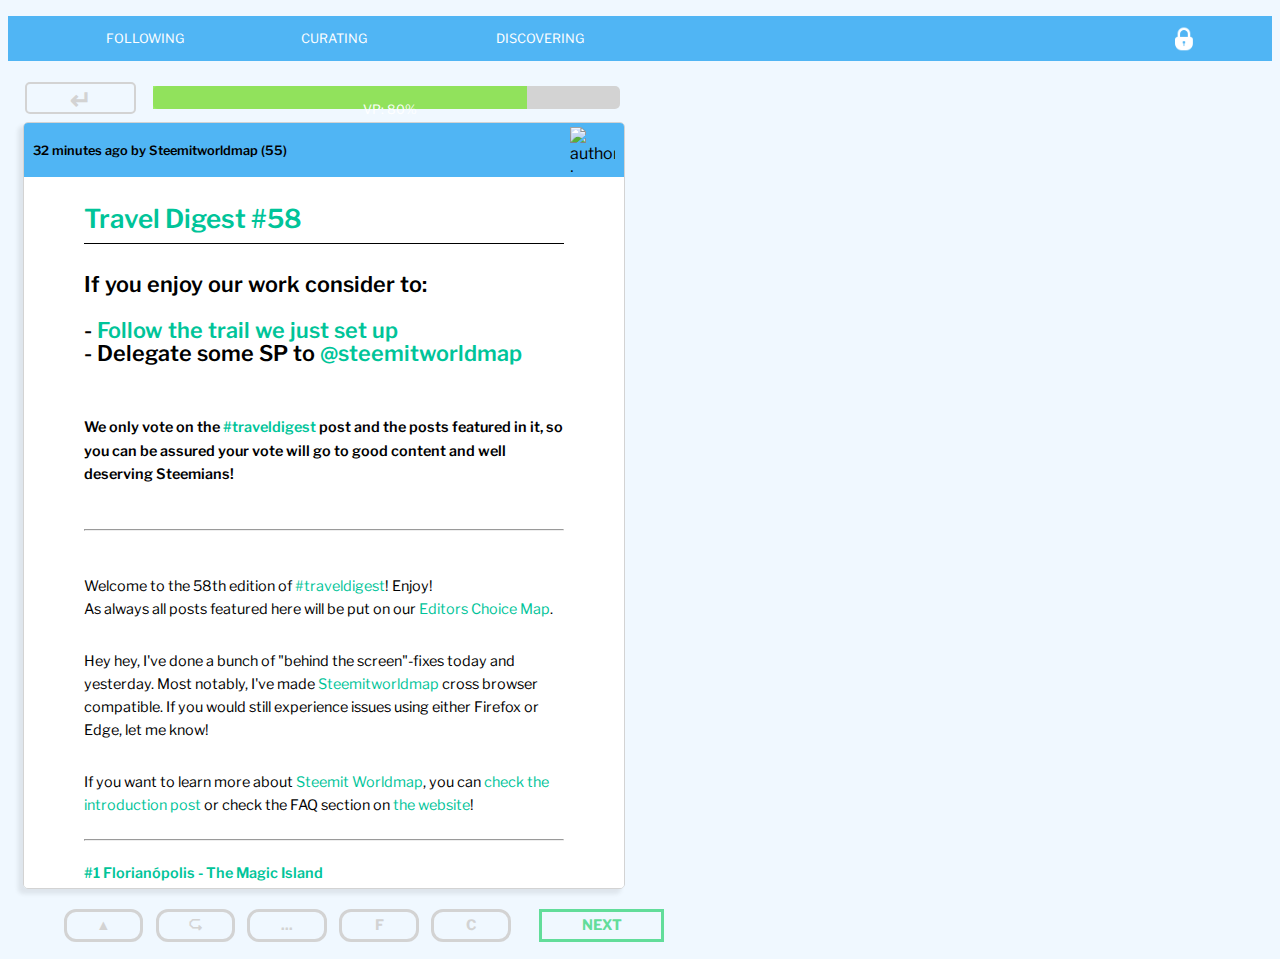
==== index.html @ b11ffc2d "Adding popup div for steemconnect" ====
<!doctype html>

<html>

<head>
    <title>Learn to curie</title>
    <meta charset="UTF-8">
    <meta name="viewport" content="initial-scale=1.0">
    <link rel="stylesheet" type="text/css" href="https://cdnjs.cloudflare.com/ajax/libs/meyer-reset/2.0/reset.css">
    <link rel="stylesheet" type="text/css" href="CSS/index.css">
    <link href="https://fonts.googleapis.com/css?family=Libre+Franklin|Dosis:400,700" rel="stylesheet">
    <script src="https://cdnjs.cloudflare.com/ajax/libs/jquery/3.2.1/jquery.min.js"></script>
    <script src="  https://cdnjs.cloudflare.com/ajax/libs/showdown/1.8.4/showdown.min.js
"></script>
    <script src="JS/index.js"></script>
</head>

<body>
    <ul id="header" class="noselect">
        <ul>
            <li id="steemconnect"><img src="IMG/314485-64.png" alt="login"></li>
            <li id="following" class="textHeader">Following</li>
            <li id="curating" class="textHeader">Curating</li>
            <li id="discovering" class="textHeader">Discovering</li>
            <li id="filtermenu"><img src="IMG/2265317-64.png" alt="filter"></li>
        </ul>
    </ul>

    <div id="steemConnectDiv">
        <!-- Open steemconnect login in here-->
    </div>
    <div id="backgroundOverlay"> </div>
    <div id="postRelated">
        <!--set vpPercentage with jquery-->
        <div id="progressbarOuter" class="noselect">
            <p id="vpText">VP: <span id="vpPercentage">80</span>%</p>
            <div id="progressbarInner"></div>
        </div>
        <p class="noselect" id="lastPost">&#8629;</p>
        <div id="postText">
            <div id="postInfo">
                <div id="authorImageDiv"><img id="authorImage" src="https://steemitimages.com/u/steemitworldmap/avatar" alt="author image" /></div>

                <div id="postInfoTableDiv">
                    <p id="infoP"><span id="howOld">32 minutes ago</span> by <span id="authorName">Steemitworldmap</span> (<span id="authorRep">55</span>)</p>
                    <p id="infoP2"><span id="postSbd">$125.52</span>&nbsp;&nbsp;&nbsp;&nbsp;&nbsp;&nbsp;<span id="postUpvotes">▲1569</span>&nbsp;&nbsp;&nbsp;&nbsp;&nbsp;&nbsp;<span id="postResteems">↪122</span>&nbsp;&nbsp;&nbsp;&nbsp;&nbsp;&nbsp;<span id="postComments">&#x1f4ac;156</span></p>
                    <!--<table id="postInfoTable">
                <tr>
                    <th id="authorTh">Author</th>
                    <th id="timeTh">time</th>
                    <th>sbd</th>
                    <th>upvotes</th>
                    <th>comments</th>
                </tr>
                <tr>
                    <td id="authorTh">Steemitworldmap</td>
                    <td id="timeTh">3D:14h:21m</td>
                    <td>$1.54</td>
                    <td>156</td>
                    <td>110</td>
                </tr>
            
            </table>-->
                </div>
            </div>
            <!--testing post under here-->
            <div id="postBody">
                <div>
                    <!--href should be link to steemit?-->
                    <h1 id="postTitle"><a href="https://steemit.com/traveldigest/@steemitworldmap/travel-digest-58" target="_blank">Travel Digest #58</a></h1>
                    <h2>If you enjoy our work consider to:<br><br>- <a href="https://streemian.com/profile/curationtrail/trailing/939" rel="noopener">Follow the trail we just set up</a><br>- Delegate some SP to <a href="/@steemitworldmap">@steemitworldmap</a></h2><br> <strong>We only vote on the <a href="/trending/traveldigest"> #traveldigest</a> post and the posts featured in it, so you can be assured your vote will go to good content and well deserving Steemians!</strong><br>
                    <p></p>
                    <hr>
                    <p><br>Welcome to the 58th edition of <a href="/trending/traveldigest"> #traveldigest</a>! Enjoy!<br> As always all posts featured here will be put on our <a href="http://www.steemitworldmap.com?editorsChoice" rel="noopener">Editors Choice Map</a>.</p>
                    <p>Hey hey, I've done a bunch of "behind the screen"-fixes today and yesterday. Most notably, I've made <a href="http://www.steemitworldmap.com" rel="noopener">Steemitworldmap</a> cross browser compatible. If you would still experience issues using either Firefox or Edge, let me know!</p>
                    <p>If you want to learn more about <a href="http://www.steemitworldmap.com" rel="noopener">Steemit Worldmap</a>, you can <a href="https://steemit.com/travel/@steemitworldmap/steemit-worldmap">check the introduction post</a> or check the FAQ section on <a href="http://www.steemitworldmap.com" rel="noopener">the website</a>!</p>
                    <hr>
                    <p><strong><a href="https://steemit.com/photography/@philippbuxbaum/florianopolis-the-magic-island">#1 Florianópolis - The Magic Island</a></strong></p>
                    <p>@philippbuxbaum takes us to the island of Florianópolis in Brazil. We get an extended tour through what indeed seems to be a magic island! From the city onto a little fisher village with one stunning beach after the other thrown in between. This post is seriously amazing, with good information and incredible imagery!</p>
                    <p><sub>Steemit Worldmap Links:<br> <a href="http://steemitworldmap.com?author=philippbuxbaum" rel="noopener">Author Map</a>, <a href="http://steemitworldmap.com?post=florianopolis-the-magic-island" rel="noopener">Post Map</a></sub><br> </p>
                    <center><a href="https://steemit.com/photography/@philippbuxbaum/florianopolis-the-magic-island"><img src="https://steemitimages.com/DQmUhJWVN8sxRoonLLcZ1WUJvcxzACsUeMP7xnHmoEFrZg5/Floripa-1.jpg" alt="#1 Florianópolis - The Magic Island"></a></center>
                    <p></p>
                    <hr>
                    <p><strong><a href="https://steemit.com/travel/@ladybug146/canadian-rockies-the-detour-via-jasper-day-3">#2 Canadian Rockies: The detour via Jasper</a></strong></p>
                    <p>@ladybug146 takes us to Jasper National Park in Canada. We get a very personal blog here and really get to have the entire experience the way @ladybug146 had it. From icy mountain roads, to snow covered fields and herds of elk. This post has it all packaged up nicely. It's well written, personal and holds incredible images of the area.</p>
                    <p><sub>Steemit Worldmap Links:<br> <a href="http://steemitworldmap.com?author=ladybug146" rel="noopener">Author Map</a>, <a href="http://steemitworldmap.com?post=canadian-rockies-the-detour-via-jasper-day-3" rel="noopener">Post Map</a></sub><br> </p>
                    <center><a href="https://steemit.com/travel/@ladybug146/canadian-rockies-the-detour-via-jasper-day-3"><img src="https://steemitimages.com/DQmRPV32EJc1vuGq2vcXDMz3Xa7kPeNi5WLBATyFwF5Nzoe/canmore.jpg" alt="#2 Canadian Rockies: The detour via Jasper"></a></center>
                    <p></p>
                    <hr>
                    <p><strong><a href="https://steemit.com/travel/@sniffbiff/4k-drone-footage-of-awesome-waterfall-in-switzerland-and-how-to-find-it-guide-my-no-1-highlight-in-canton-tessin">#3 Waterfall in Switzerland and How to Find It</a></strong></p>
                    <p>@sniffbiff takes us to a waterfall in the Canton Tessin, Switzerland. I think travel-wise the 4k videos from @sniffbiff are some of the best I've seen, and in this post it's no different. It immediately drags you into the place and makes you want to go there yourself. Now, seeing as the waterfall requires a bit of a hike to get to, @sniffbiff explains us the route and adds some beautiful pictures from during the hike as well!</p>
                    <p><sub>Steemit Worldmap Links:<br> <a href="http://steemitworldmap.com?author=sniffbiff" rel="noopener">Author Map</a>, <a href="http://steemitworldmap.com?post=4k-drone-footage-of-awesome-waterfall-in-switzerland-and-how-to-find-it-guide-my-no-1-highlight-in-canton-tessin" rel="noopener">Post Map</a></sub><br> </p>
                    <center><a href="https://steemit.com/travel/@sniffbiff/4k-drone-footage-of-awesome-waterfall-in-switzerland-and-how-to-find-it-guide-my-no-1-highlight-in-canton-tessin"><img src="https://steemitimages.com/DQmcjbdP7ktB6D9R8sS9Fd16kWt1G55SYtQDZsuX9sJvkn4/2017-11-28_20h12_24.jpg" alt="#3 Waterfall in Switzerland and How to Find It"></a></center>
                    <p></p>
                    <hr>
                    <p><strong>Honorable mentions</strong></p>
                    <ul>
                        <li><a href="https://steemit.com/vehiclephotography/@dejan.vuckovic/than-you-bicycle-riding-forbidden-trail-of-gosauseen-in-austria">Trail of Gosauseen, Austria</a> with <a href="/@dejan.vuckovic">@dejan.vuckovic</a></li>
                        <li><a href="https://steemit.com/travel/@hanen/travel-and-leisure-2-my-trip-to-heybeliada-island">Heybeliada Island, Istanbul, Turkey</a> with <a href="/@hanen">@hanen</a></li>
                        <li><a href="https://steemit.com/photography/@bella-volen-art/south-korea-imressions-3-the-city-of-suwon-and-palace-photography">Suwon, South Korea</a> with <a href="/@bella-volen-art">@bella-volen-art</a></li>
                        <li><a href="https://steemit.com/travel/@amikphoto/nafplion-not-napoleon">Nafplion, Greece</a> with <a href="/@amikphoto">@amikphoto</a></li>
                        <li><a href="https://steemit.com/nature/@minismallholding/the-waterfall-gully-to-mount-lofty-summit-hike">Adelaide, Australia</a> with <a href="/@minismallholding">@minismallholding</a></li>
                        <li><a href="https://steemit.com/travel/@foilix/an-autumn-day-in-the-heart-of-bavaria">Bavaria, Germany</a> with <a href="/@foilix">@foilix</a></li>
                        <li><a href="https://steemit.com/travel/@lostinhappiness/lost-in-happiness-best-spots-in-puglia-italy-video">Puglia, Italy</a> with <a href="/@lostinhappiness">@lostinhappiness</a></li>
                        <li><a href="https://steemit.com/food/@positivesteem/of-peking-duck-and-duck-burger-the-traditional-and-the-contemporary">Restaurant, Bejing China</a> with <a href="/@positivesteem">@positivesteem</a></li>
                        <li><a href="https://steemit.com/architecturalphotography/@pipurilla/notre-dame-des-sablons-church-aigues-mortes-gard-france-1-entry-to-architecturalphotography-by-juliank-notre-dame-des-sablons">Church, Aigues Mortes, France</a> with <a href="/@pipurilla">@pipurilla</a></li>
                        <li><a href="https://steemit.com/mountains/@dacinka/a-walk-in-bulgaria-8-look-to-9-mountains">Siristynska Rudina, Bulgaria</a> with <a href="/@dacinka">@dacinka</a></li>
                        <li><a href="https://steemit.com/travel/@inseasia/hanoi-attractions-15-ho-chi-minh-museum">Museum, Hanoi, Vietnam</a> with <a href="/@inseasia">@inseasia</a></li>
                        <li><a href="https://steemit.com/food/@inseasia/today-s-lunch-a-set-lunch-at-al-fresco-s-in-district-2">Restaurant, Ho Chi Minh City, Vietnam</a> with <a href="/@inseasia">@inseasia</a></li>
                        <li><a href="https://steemit.com/travel/@amikphoto/2000-year-long-construction-the-corinthian-canal">Corinthian Canal, Greece</a> with <a href="/@amikphoto">@amikphoto</a></li>
                        <li><a href="https://steemit.com/travel/@extremejogging/travel-germany-konstanz">Konstanz, Germany</a> with <a href="/@extremejogging">@extremejogging</a></li>
                        <li><a href="https://steemit.com/travel/@ablckbrd/photo-album-vol-viii-atimonan-zigzag-park-route-to-gumaca-quezon-2015">Quezon National Forest, Philippines</a> with <a href="/@ablckbrd">@ablckbrd</a></li>
                        <li><a href="https://steemit.com/travel/@ladysnowhite/sremski-karlovci-a-fantastic-rustic-town-between-the-danube-river-and-the-mountain-of-fruska-gora">Sremski Karlovci, Serbia</a> with <a href="/@ladysnowhite">@ladysnowhite</a></li>
                        <li><a href="https://steemit.com/travel/@coldsteem/church-of-saint-anne-jerusalem-israel">Church, Jerusalem, Israel</a> with <a href="/@coldsteem">@coldsteem</a></li>
                        <li><a href="https://steemit.com/photography/@joythewanderer/brussels-winter-wonderland">Brussel, Belgium</a> with <a href="/@joythewanderer">@joythewanderer</a></li>
                    </ul>
                    <hr>
                    <p><a href="http://www.steemitworldmap.com" rel="noopener"><img src="https://steemitimages.com/0x0/http://oi67.tinypic.com/httfrk.jpg" alt="Steemit worldmap"></a></p>
                    <p></p>
                    <p></p>
                    <p></p>
                    <p></p>
                    <p></p>
                </div>
            </div>
        </div>

        <ul id="curationTools" class="noselect">
            <!--<li id="goPrev" class="arrow"><img src="IMG/arrowleft.png" alt="arrow"></li>-->
            <li id="upvote" class="postAction">▲</li>
            <li id="resteem" class="postAction">⮎</li>
            <li id="comment" class="postAction">...</li>
            <!--Update with + if not following, - if already following-->
            <li id="follow" class="postAction">F<span id="followSpan"></span></li>
            <!--Update with + if not curating, - if already curating-->
            <li id="curate" class="postAction">C<span id="curateSpan"></span></li>
            <li id="goNext" class="arrow">NEXT
                <!--<img src="IMG/arrowright.png" alt="arrow">--></li>
        </ul>

        <!--Starting value needs to be set in filters too if not set 100-->
        <div id="upvoteSliderDiv" class="noselect">
            <p id="voteNow">▲</p><input id="upvoteSlider" type="range" min="1" max="100" step="1" value="100">
            <p id="slidervalue">100%</p>
        </div>
        <div id="commentBox"></div>
    </div>
</body>

</html>
---- CSS/index.css ----
body {
    background-color: aliceblue;
    overflow: hidden;
}

.noselect {
    -webkit-touch-callout: none;
    /* iOS Safari */
    -webkit-user-select: none;
    /* Safari */
    -khtml-user-select: none;
    /* Konqueror HTML */
    -moz-user-select: none;
    /* Firefox */
    -ms-user-select: none;
    /* Internet Explorer/Edge */
    user-select: none;
    /* Non-prefixed version, currently
                                  supported by Chrome and Opera */
}

::-webkit-scrollbar-button {
    display: none;
    height: 13px;
    border-radius: 0px;
    background-color: #AAA;
    z-index: 10;
}

::-webkit-scrollbar-button:hover {
    background-color: #AAA;
}

::-webkit-scrollbar-thumb {
    background-color: #646464;
    border-radius: 100px;
    z-index: 10;
}

::-webkit-scrollbar-thumb:hover {
    background-color: #646464;
}

::-webkit-scrollbar-track {
    background-color: #efefef;
    z-index: 10;
}

::-webkit-scrollbar-track:hover {
    background-color: #CCC;
}

::-webkit-scrollbar {
    width: 0.4em;
    z-index: 10;
}

#header {
    background-color: #50b5f4;
    overflow: auto;
    overflow-y: hidden;
}

#header li {
    text-transform: uppercase;
    display: inline-block;
    text-align: center;
    float: left;
    font-size: 0.7em;
    line-height: 7vh;
    height: 7vh;
}

#filtermenu {
    width: 15%;
    /*width: 12.5%;
    color: white;
    color: white;
    font-family: 'Libre Franklin', sans-serif;
    font-weight: 600;
    font-size: 0.65em;
    padding-top: 1em;
    padding-bottom: 1em;
    line-height: 1.5em;*/
}

#filtermenu img {
    width: 50%;
    object-fit: scale-down;
    max-height: 5vh;
    padding-top: 1vh;
    padding-bottom: 1vh;
}

#steemconnect {
    width: 10%;
}

#steemconnect img {
    width: 60%;
    max-height: 5vh;
    padding-top: 1vh;
    padding-bottom: 1vh;
    object-fit: scale-down;
}

.textHeader {
    width: 25%;
    color: white;
    font-family: 'Libre Franklin', sans-serif;
}

#header li:hover {
    cursor: pointer;
    background-color: #3b98d6;
}

#steemConnectDiv{
    z-index: 12;
    background-color: white;
    border: 1px solid lightgray;
    position: fixed;
    top: 17.5vh;
    width: 97.5%;
    height: 65vh;
    left: 0;
    right: 0;
    margin-left: auto;
    margin-right: auto;
    overflow: auto;
    display: none;
}

#backgroundOverlay{
    position: fixed;
    width: 100%;
    height: 100%;
    z-index: 11;
    background-color: black;
    opacity: 0.7;
    display: none;
    
}

#lastPost {
    display: inline-block;
    margin-top: 1.5vh;
    margin-bottom: 1.5vh;
    margin-left: calc(3% - 2px);
    margin-right: calc(3% - 2px);
    width: 15%;
    height: calc(3.5vh - 4px);
    line-height: 3.5vh;
    text-align: center;
    text-align: center;
    font-family: 'Libre Franklin', sans-serif;
    font-size: 1.6em;
    font-weight: bold;
    padding-bottom: 0.5vh;
    padding-top: 0.5vh;
    padding-left: 1%;
    padding-right: 1%;
    border: 2px solid lightgray;
    color: lightgray;
    border-radius: 5px;
    float: right;
}

#lastPost:hover {
    cursor: pointer;
    color: #50b5f4;
    border: 2px solid #50b5f4;
}

#progressbarOuter {
    display: inline-block;
    margin-top: 2vh;
    margin-bottom: 2vh;
    height: 3.5vh;
    width: calc(74.5% - 4px);
    margin-left: 2.5%;
    background-color: lightgray;
    border-radius: 5px;
}

#vpText {
    width: calc(74.5% - 4px);
    position: absolute;
    text-align: center;
    color: white;
    font-family: 'Libre Franklin', sans-serif;
    font-size: 0.65em;
    line-height: 3.5vh;
}


/*Set width of this with js*/

#progressbarInner {
    height: 3.5vh;
    max-width: 100%;
    background-color: rgba(117, 232, 41, 0.7);
    width: 80%;
}

#postText {
    border: 1px solid #D3D3D3;
    font-family: 'Libre Franklin', sans-serif;
    line-height: 1.5em;
    overflow-y: hidden;
    width: 95%;
    margin-left: auto;
    margin-right: auto;
    height: 77vh;
    border-radius: 5px;
    -webkit-box-shadow: -0.5vh 0.5vh 0.5vh rgba(0, 0, 0, 0.08);
}

#postTitle {
    border-bottom: 1px solid black;
    font-size: 1.8em !important;
}

#postInfo {
    line-height: 3.5vh;
    padding: 1vh;
    background-color: #50b5f4;
    color: black;
    height: 7vh;
    width: auto;
}

#authorImageDiv {
    width: 7vh;
    height: 7vh;
    overflow: auto;
    display: inline-block;
    float: right;
    padding-right: 2vh;
}

#authorImage {
    display: block;
    max-width: 100%;
    max-height: 100%;
    object-fit: cover;
    cursor: pointer;
}

#postInfoTableDiv {
    padding-left: 1.5vh;
    float: left;
    max-height: 100%;
    max-width: calc(100% - 11vh);
    overflow: hidden;
}

#infoP {
    font-size: 0.7em;
    font-weight: 600;
}

#infoP2 {
    font-size: 0.7em;
}

/*
#postInfoTable{
    width: 100%;
    max-height: 100%;

}

#postInfoTable tr, td, th{
    height: 0.7em;
    text-align: center;
    line-height: 3.5vh;
}

#authorTh{
   
}

#timeTh{
}
*/

#postInfo li {
    display: inline-block;
    font-size: 0.7em;
    line-height: 5vh;
}


#postBody {
    background-color: white;
    height: calc(70vh - 2px);
    overflow-y: scroll;
    padding-left: 1.5vh;
    padding-right: 2vh;
    font-size: 0.8em;
    line-height: 1.5em;
    display: block;
    width: auto;
    overflow-x: hidden;
    word-wrap: break-word;
}

#postBody * {
    max-width: 100%;
}


#postBody h1,
h2,
h3,
h4,
h5,
h6 {
    font-weight: 600;
    padding-top: 0.5em;
    padding-bottom: 0.5em;
}

#postBody h1 {
    font-size: 1.3em;
}

#postBody p {
    padding-top: 0.5em;
    padding-bottom: 0.5em;
}



#postBody strong,
b {
    font-weight: 600;
}

#postBody em,
i {
    font-style: italic;
}

#postBody a {
    color: #00c499;
    text-decoration: none;
}

#postBody a:hover {
    color: #00D5A9;
}

#postBody ul {
    margin-left: 20px;
    list-style-position: outside;
    list-style-type: disc;
    padding-top: 0.5em;
    padding-bottom: 0.5em;
}

#curationTools {
    width: 97%;
    margin-left: 1.5%;
    margin-right: 1.5%;
    /*margin-top: 1vh;*/
    height: calc(8.5vh - 2px);
    overflow: hidden;
    /*background-color: #efefef;*/
}

#curationTools li {
    display: inline-block;
    margin-left: 1%;
    margin-right: 1%;
    text-align: center;
    font-family: 'Libre Franklin', sans-serif;
    font-size: 0.9em;
    font-weight: bold;
    margin-top: 1vh;
    margin-bottom: 1vh;
}

#curationTools li:hover {
    cursor: pointer;
}

#curationTools li img {
    width: 100%;
}

.arrow {
    width: calc(20.5% - 6px);
    text-align: center;
    border: 3px solid #62DD9A;
    color: #62DD9A;
    float: right;
    height: 5vh;
    line-height: 5vh;
}

.arrow:hover {
    color: #51f79c;
    border: 3px solid #51f79c;
}

.postAction {
    width: calc(13% - 6px);
    border-radius: 12px;
    border: 3px solid lightgray;
    color: lightgray;
    float: left;
    height: 5vh;
    line-height: 5vh;
}

.postAction:hover {
    border: 3px solid #50b5f4;
    color: #50b5f4;
}

#upvoteSliderDiv {
    position: fixed;
    width: calc(95% - 0.4em);
    left: 2.5%;
    right: 2.5%;
    bottom: calc(8.5vh - 2px);
    padding-top: 0.5vh;
    padding-bottom: 0.5vh;
    background-color: #50b5f4;
    text-align: center;
    height: 5vh;
    border-top-left-radius: 5px;
    border-top-right-radius: 5px;
    display: none;
}

#upvoteSlider {
    margin-left: 3%;
    width: 60%;
    float: left;
    -webkit-appearance: none;
    -moz-appearance: none;
    height: 1.5vh;
    background-color: #62DD9A;
    margin-top: 1.75vh;
    outline: none;
    margin-right: 2%;
}

#upvoteSlider::-webkit-slider-thumb {
    -webkit-appearance: none !important;
    background-color: #E9E9E9;
    border: 1px solid #CECECE;
    height: 3vh;
    width: 3vh;
    border-radius: 100px;
}

#upvoteSlider::-webkit-slider-thumb:hover {
    cursor: pointer;
}

#slidervalue {
    padding-left: 3%;
    padding-right: 1.5%;
    float: left;
    line-height: 5vh;
    font-size: 0.8em;
    color: white;
    font-family: 'Libre Franklin', sans-serif;
}

#voteNow {
    margin-left: 2%;
    width: 10%;
    float: left;
    margin-top: 0.75vh;
    margin-bottom: 0.75vh;
    line-height: 3.5vh;
    font-size: 0.8em;
    color: lightgray;
    border-radius: 100px;
    font-family: 'Libre Franklin', sans-serif;
    background-color: white;
    -webkit-box-sizing: border-box;
    /* Safari/Chrome, other WebKit */
    -moz-box-sizing: border-box;
    /* Firefox, other Gecko */
    box-sizing: border-box;
    /* Opera/IE 8+ */
}

#voteNow:hover {
    background-color: #62DD9A;
    color: white;
    cursor: pointer;
}

@media (min-width: 500px) {
    #postBody {
        background-color: white;
        height: 79vh;
        overflow-y: scroll;
        font-size: 0.9em;
        line-height: 1.6em;
        padding-left: 10%;
        padding-right: 10%;
    }

    #header {
        height: 5vh;
    }

    #header li {
        font-size: 0.8em;
        line-height: 5vh;
    }

    #filtermenu img {
        width: 60%;
        max-height: 3vh;
        padding-top: 1vh;
        padding-bottom: 1vh;
        object-fit: scale-down;
    }

    #steemconnect img {
        width: 60%;
        max-height: 3vh;
        padding-top: 1vh;
        padding-bottom: 1vh;
        object-fit: scale-down;
    }

    .textHeader {
        width: 25%;
        color: white;
        font-family: 'Libre Franklin', sans-serif;
    }

    #lastPost {
        margin-top: calc(1vh - 4px);
        margin-bottom: calc(1vh - 4px);
        width: 15%;
        height: calc(2.5vh - 4px);
        line-height: 2.5vh;
        float: left;
    }

    #lastPost:hover {
        cursor: pointer;
        color: #50b5f4;
        border: 2px solid #50b5f4;
    }

    #progressbarOuter {
        margin-top: 1vh;
        margin-bottom: 1vh;
        height: 2.5vh;
        margin-left: 0%;
        margin-right: 2.5%;
    }

    #vpText {
        line-height: 2.5vh;
        font-size: 0.8em;
    }


    /*Set width of this with js*/
    #progressbarInner {
        height: 2.5vh;
    }

    #postText {
        height: 85vh;
    }

    #postInfo {
        padding-top: 0.5vh;
        padding-bottom: 0.5vh;
        line-height: 2.5vh;
        height: 5vh;
    }

    #authorImageDiv {
        width: 5vh;
        height: 5vh;
        padding-right: 0;
    }

    #postInfoTableDiv {
        padding-left: 0px;
    }

    #infoP {
        font-size: 0.8em;
    }

    #infoP2 {
        font-size: 0.7em;
    }

    #curationTools {
        height: calc(4.5vh - 2px);
        overflow: hidden;
        /*background-color: #efefef;*/
    }

    #curationTools li {
        font-size: 0.9em;
        font-weight: bold;
        margin-top: 0.5vh;
        margin-bottom: 0.5vh;
    }

    .arrow {
        height: 3vh;
        line-height: 3vh;
    }

    .postAction {
        height: 3vh;
        line-height: 3vh;
    }

    #upvoteSliderDiv {
        position: fixed;
        left: 1.5%;
        right: 1.5%;
        bottom: 5vh;
        padding-top: 0.5vh;
        padding-bottom: 0.5vh;
        background-color: #50b5f4;
        text-align: center;
        height: 3vh;
        border-top-left-radius: 5px;
        border-top-right-radius: 5px;
        display: none;
    }

    #upvoteSlider {
        height: 1.5vh;
        margin-top: 0.75vh;
        margin-right: 2%;
    }

    #slidervalue {
        line-height: 3.5vh;
        font-size: 0.9em;
        color: white;
        font-family: 'Libre Franklin', sans-serif;
    }

    #voteNow {
        margin-left: 2%;
        width: 10%;
        float: left;
        margin-top: 0.5vh;
        margin-bottom: 0.5vh;
        line-height: 2.5vh;
        font-size: 0.8em;
        color: lightgray;
        border-radius: 100px;
        font-family: 'Libre Franklin', sans-serif;
        background-color: white;
        -webkit-box-sizing: border-box;
        /* Safari/Chrome, other WebKit */
        -moz-box-sizing: border-box;
        /* Firefox, other Gecko */
        box-sizing: border-box;
        /* Opera/IE 8+ */
    }

}

@media (min-width: 1023px) {
    /* Styles */
    #postRelated {
        width: 50%;
    }

    #header li {
        float: left;
        font-size: 0.8em;
        line-height: 5vh;
        height: 5vh;
        width: 15%;
        text-align: left;
        padding-left: 1.5%;
    }

    #filtermenu {
        width: 0% !important;
        display: none;
    }

    #filtermenu img {
        display: none;
    }

    #steemconnect {
        float: right !important;
        text-align: center !important;
    }

    #steemconnect img {
        width: 60%;
        max-height: 3vh;
        padding-top: 1vh;
        padding-bottom: 1vh;
        object-fit: scale-down;
    }

    .textHeader {
        width: 25%;
        color: white;
        font-family: 'Libre Franklin', sans-serif;
    }

    #lastPost {
        margin-top: calc(1vh - 4px);
        margin-bottom: calc(1vh - 4px);
        width: 15%;
        height: calc(2.5vh - 4px);
        line-height: 2.5vh;
        float: left;
    }

    #lastPost:hover {
        cursor: pointer;
        color: #50b5f4;
        border: 2px solid #50b5f4;
    }

    #progressbarOuter {
        margin-top: 1vh;
        margin-bottom: 1vh;
        height: 2.5vh;
        margin-left: 0%;
        margin-right: 2.5%;
    }

    #vpText {
        line-height: 2.5vh;
        width: calc(74.5% / 2 - 4px);
        font-size: 0.8em;
    }


    /*Set width of this with js*/
    #progressbarInner {
        height: 2.5vh;
    }

    #postText {
        height: 85vh;
    }

    #postInfo {
        padding-top: 0.5vh;
        padding-bottom: 0.5vh;
        line-height: 2.5vh;
        height: 5vh;
    }

    #authorImageDiv {
        width: 5vh;
        height: 5vh;
        padding-right: 0;
    }

    #postInfoTableDiv {
        padding-left: 0px;
    }

    #infoP {
        font-size: 0.8em;
    }

    #infoP2 {
        font-size: 0.7em;
    }

    #curationTools {
        height: calc(4.5vh - 2px);
        overflow: hidden;
        /*background-color: #efefef;*/
    }

    #curationTools li {
        font-size: 0.9em;
        font-weight: bold;
        margin-top: 0.5vh;
        margin-bottom: 0.5vh;
    }

    .arrow {
        height: 3vh;
        line-height: 3vh;
    }

    .postAction {
        height: 3vh;
        line-height: 3vh;
    }

    #upvoteSliderDiv {
        position: fixed;
        width: calc(94% / 2 - 0.4em);
        left: 1.5%;
        right: 1.5%;
        bottom: 5vh;
        padding-top: 0.5vh;
        padding-bottom: 0.5vh;
        background-color: #50b5f4;
        text-align: center;
        height: 3vh;
        border-top-left-radius: 5px;
        border-top-right-radius: 5px;
        display: none;
    }

    #upvoteSlider {
        height: 1.5vh;
        margin-top: 0.75vh;
        margin-right: 2%;
    }

    #slidervalue {
        line-height: 3.5vh;
        font-size: 0.9em;
        color: white;
        font-family: 'Libre Franklin', sans-serif;
    }

    #voteNow {
        margin-left: 2%;
        width: 10%;
        float: left;
        margin-top: 0.5vh;
        margin-bottom: 0.5vh;
        line-height: 2.5vh;
        font-size: 0.8em;
        color: lightgray;
        border-radius: 100px;
        font-family: 'Libre Franklin', sans-serif;
        background-color: white;
        -webkit-box-sizing: border-box;
        /* Safari/Chrome, other WebKit */
        -moz-box-sizing: border-box;
        /* Firefox, other Gecko */
        box-sizing: border-box;
        /* Opera/IE 8+ */
    }

}
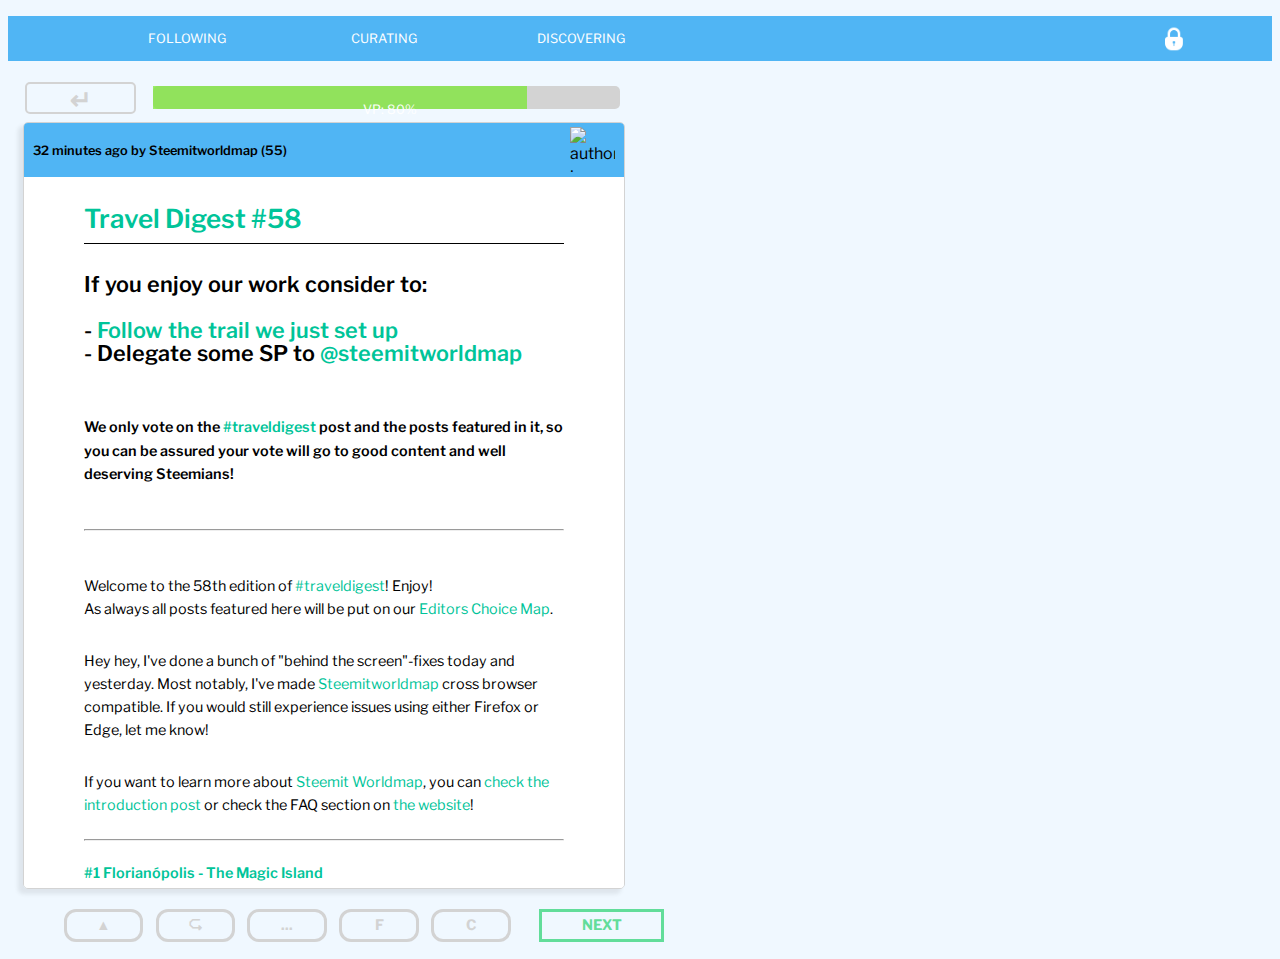
==== commit ca60225e: "Integrating Steemconnect v2" ====
--- a/index.html
+++ b/index.html
@@ -12,22 +12,72 @@
     <script src="https://cdnjs.cloudflare.com/ajax/libs/jquery/3.2.1/jquery.min.js"></script>
     <script src="  https://cdnjs.cloudflare.com/ajax/libs/showdown/1.8.4/showdown.min.js
 "></script>
+    <script src="https://cdnjs.cloudflare.com/ajax/libs/jquery-cookie/1.4.1/jquery.cookie.min.js"></script>
+    <script src="https://cdn.steemjs.com/lib/latest/steem.min.js"></script>
+    <script src="https://steemit.github.io/sc2-angular/sc2.min.js"></script>
+    <!--<script src="https://cdn.jsdelivr.net/npm/vue"></script>-->
+    <script src="JS/SC2Utils.js"></script>
+    <script src="JS/App.js"></script>
     <script src="JS/index.js"></script>
 </head>
 
 <body>
     <ul id="header" class="noselect">
         <ul>
-            <li id="steemconnect"><img src="IMG/314485-64.png" alt="login"></li>
+            <li id="steemconnect"><img id="loginProfile" src="IMG/314485-64.png" alt="login"></li>
             <li id="following" class="textHeader">Following</li>
             <li id="curating" class="textHeader">Curating</li>
             <li id="discovering" class="textHeader">Discovering</li>
             <li id="filtermenu"><img src="IMG/2265317-64.png" alt="filter"></li>
         </ul>
     </ul>
-
+    
     <div id="steemConnectDiv">
-        <!-- Open steemconnect login in here-->
+        <img src="IMG/sc2.png" id="sc2Img">
+        <p id="loginButton" class="logButton">Login</p>
+        <p id="logoutButton" class="logButton">Logout</p>
+        <!--        <div id="vm">
+
+            <section v-if=" steemconnect.user != null">
+                <div>
+                    <div v-if="message != null" class="notification" :class="message.type">
+                        <button class="delete" @click="deleteMessage"></button> {{ message.data }}
+                    </div>
+
+
+                    <div>
+                        <form>
+                            
+
+                            <label class="label">Username</label>
+                            <input class="input is-large" type="text" placeholder="Username" autofocus="" :value="steemconnect.user.name" disabled>
+
+                            <label class="label">Reputation</label>
+                            <input class="input is-large" type="text" placeholder="Reputation" autofocus="" :value="steem.formatter.reputation(steemconnect.user.reputation)" disabled>
+
+
+                            <label class="label">Creation</label>
+                            <input class="input is-large" type="text" placeholder="Creation date" :value="formatDate(steemconnect.user.created)" disabled>
+
+                            <br/>
+                            <br/>
+                            <p>
+                                <a @click="logout" href="#" class="button is-info is-large">Logout</a> &nbsp;
+                                <a href="https://v2.steemconnect.com/apps/authorized" target="_blank" class="button is-info is-large">Revoke Access</a>
+                            </p>
+                        </form>
+                    </div>
+                </div>
+            </section>
+
+            <section v-else>
+                <img src="IMG/sc2.png" id="sc2Img">
+                <form id="sc2Login">
+                    <a :href="loginUrl">Login</a>
+                </form>
+            </section>
+
+        </div>-->
     </div>
     <div id="backgroundOverlay"> </div>
     <div id="postRelated">
--- a/CSS/index.css
+++ b/CSS/index.css
@@ -115,7 +115,7 @@
     background-color: #3b98d6;
 }
 
-#steemConnectDiv{
+#steemConnectDiv {
     z-index: 12;
     background-color: white;
     border: 1px solid lightgray;
@@ -131,7 +131,7 @@
     display: none;
 }
 
-#backgroundOverlay{
+#backgroundOverlay {
     position: fixed;
     width: 100%;
     height: 100%;
@@ -139,7 +139,7 @@
     background-color: black;
     opacity: 0.7;
     display: none;
-    
+
 }
 
 #lastPost {
@@ -498,6 +498,53 @@
     cursor: pointer;
 }
 
+#sc2Img {
+    text-align: center;
+    width: 100%;
+    height: 15vh;
+    object-fit: contain;
+    padding-top: 10vh;
+}
+
+.logButton {
+    width: 20%;
+    margin: 0 auto;
+    text-align: center;
+    margin-top: 2vh;
+    padding: 2vh;
+    background-color: #50b5f4;
+    color: white;
+    text-transform: uppercase;
+    font-family: 'Libre Franklin', sans-serif;
+}
+
+.logButton:hover {
+    cursor: pointer;
+    background-color: #3b98d6;
+}
+
+/*
+#sc2Login {
+    text-align: center;
+    width: 20%;
+    margin: 0 auto;
+    margin-top: 2vh;
+    padding: 2vh;
+    background-color: #50b5f4;
+}
+
+#sc2Login a {
+    text-decoration: none;
+    color: white;
+    text-transform: uppercase;
+    font-family: 'Libre Franklin', sans-serif;
+}
+
+#sc2Login:hover{
+    cursor: pointer;
+    background-color: #3b98d6;
+}*/
+
 @media (min-width: 500px) {
     #postBody {
         background-color: white;
@@ -682,14 +729,17 @@
         width: 50%;
     }
 
+    #steemConnectDiv {
+        width: 47.5%;
+    }
+
     #header li {
         float: left;
         font-size: 0.8em;
         line-height: 5vh;
         height: 5vh;
-        width: 15%;
-        text-align: left;
-        padding-left: 1.5%;
+        width: 16.666%;
+        text-align: center;
     }
 
     #filtermenu {
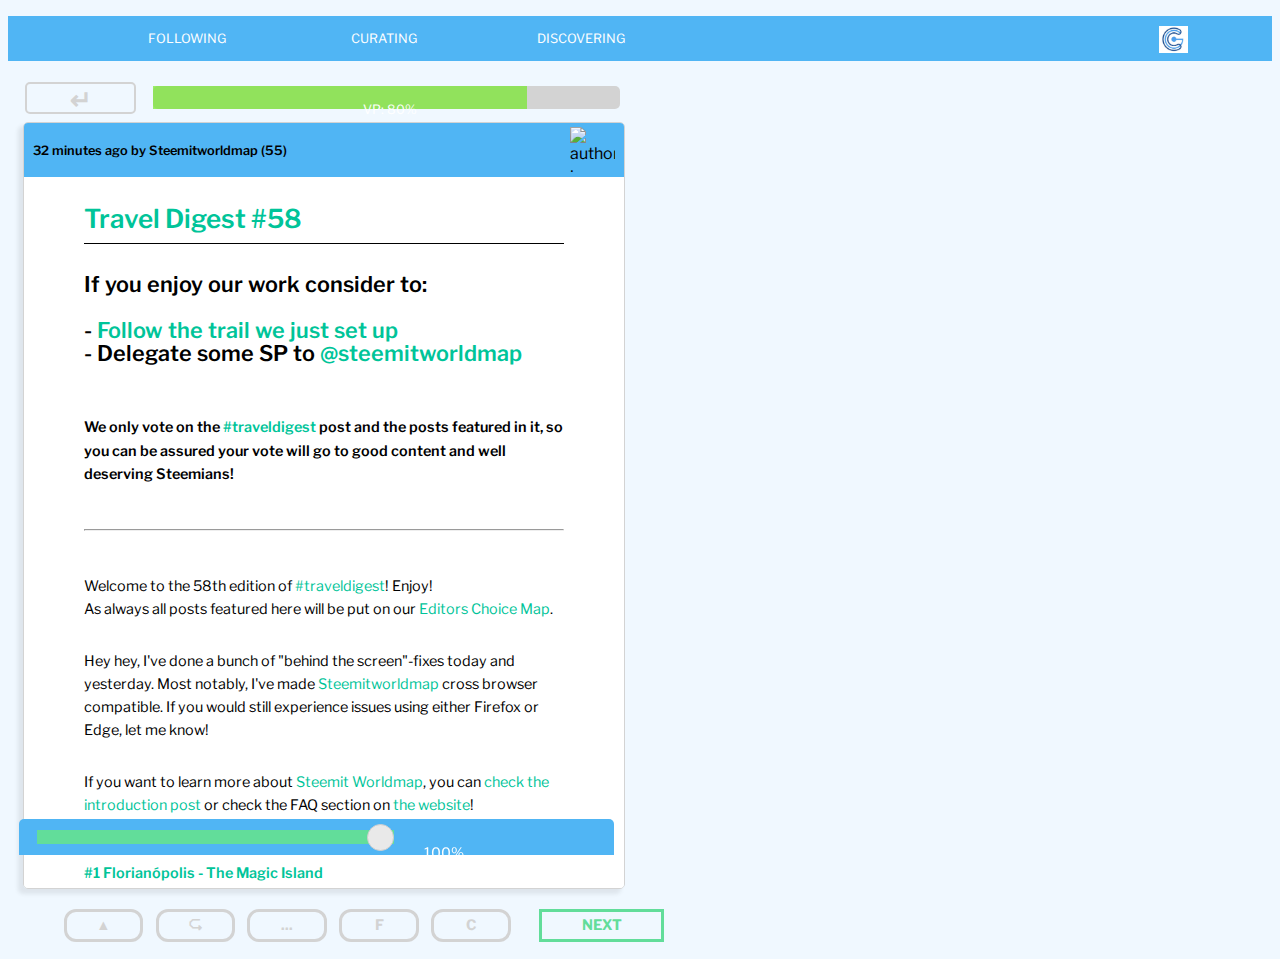
==== commit ecf0a6f9: "Profile picture added" ====
--- a/index.html
+++ b/index.html
@@ -24,7 +24,7 @@
 <body>
     <ul id="header" class="noselect">
         <ul>
-            <li id="steemconnect"><img id="loginProfile" src="IMG/314485-64.png" alt="login"></li>
+            <li id="steemconnect"><img id="loginProfile" src="IMG/sc2.png" alt="login"></li>
             <li id="following" class="textHeader">Following</li>
             <li id="curating" class="textHeader">Curating</li>
             <li id="discovering" class="textHeader">Discovering</li>
@@ -190,7 +190,7 @@
 
         <!--Starting value needs to be set in filters too if not set 100-->
         <div id="upvoteSliderDiv" class="noselect">
-            <p id="voteNow">▲</p><input id="upvoteSlider" type="range" min="1" max="100" step="1" value="100">
+            <!--<p id="voteNow">▲</p>--><input id="upvoteSlider" type="range" min="1" max="100" step="1" value="100">
             <p id="slidervalue">100%</p>
         </div>
         <div id="commentBox"></div>
--- a/CSS/index.css
+++ b/CSS/index.css
@@ -88,8 +88,9 @@
     width: 50%;
     object-fit: scale-down;
     max-height: 5vh;
-    padding-top: 1vh;
-    padding-bottom: 1vh;
+    /*padding-top: 1vh;
+    padding-bottom: 1vh;*/
+    vertical-align: middle;
 }
 
 #steemconnect {
@@ -97,10 +98,11 @@
 }
 
 #steemconnect img {
-    width: 60%;
+    width: 65%;
     max-height: 5vh;
-    padding-top: 1vh;
-    padding-bottom: 1vh;
+/*    padding-top: 1.5vh;
+    padding-bottom: 0.5vh;*/
+    vertical-align: middle;
     object-fit: scale-down;
 }
 
@@ -108,6 +110,7 @@
     width: 25%;
     color: white;
     font-family: 'Libre Franklin', sans-serif;
+    vertical-align: middle;
 }
 
 #header li:hover {
@@ -426,14 +429,14 @@
     left: 2.5%;
     right: 2.5%;
     bottom: calc(8.5vh - 2px);
-    padding-top: 0.5vh;
+    /*padding-top: 0.5vh;*/
     padding-bottom: 0.5vh;
     background-color: #50b5f4;
     text-align: center;
     height: 5vh;
     border-top-left-radius: 5px;
     border-top-right-radius: 5px;
-    display: none;
+    /*display: none;*/
 }
 
 #upvoteSlider {
@@ -568,16 +571,17 @@
     #filtermenu img {
         width: 60%;
         max-height: 3vh;
-        padding-top: 1vh;
-        padding-bottom: 1vh;
+        /*padding-top: 1vh;
+        padding-bottom: 1vh;*/
+        vertical-align: middle;
         object-fit: scale-down;
     }
 
     #steemconnect img {
         width: 60%;
         max-height: 3vh;
-        padding-top: 1vh;
-        padding-bottom: 1vh;
+/*        padding-top: 1vh;
+        padding-bottom: 1vh;*/
         object-fit: scale-down;
     }
 
@@ -675,17 +679,17 @@
 
     #upvoteSliderDiv {
         position: fixed;
-        left: 1.5%;
-        right: 1.5%;
+        left: 2.5%;
+        right: 2.5%;
         bottom: 5vh;
         padding-top: 0.5vh;
         padding-bottom: 0.5vh;
         background-color: #50b5f4;
         text-align: center;
-        height: 3vh;
+        height: 5vh;
         border-top-left-radius: 5px;
         border-top-right-radius: 5px;
-        display: none;
+        /*display: none;*/
     }
 
     #upvoteSlider {
@@ -759,8 +763,8 @@
     #steemconnect img {
         width: 60%;
         max-height: 3vh;
-        padding-top: 1vh;
-        padding-bottom: 1vh;
+        /*padding-top: 1vh;
+        padding-bottom: 1vh;*/
         object-fit: scale-down;
     }
 
@@ -870,7 +874,7 @@
         height: 3vh;
         border-top-left-radius: 5px;
         border-top-right-radius: 5px;
-        display: none;
+        /*display: none;*/
     }
 
     #upvoteSlider {
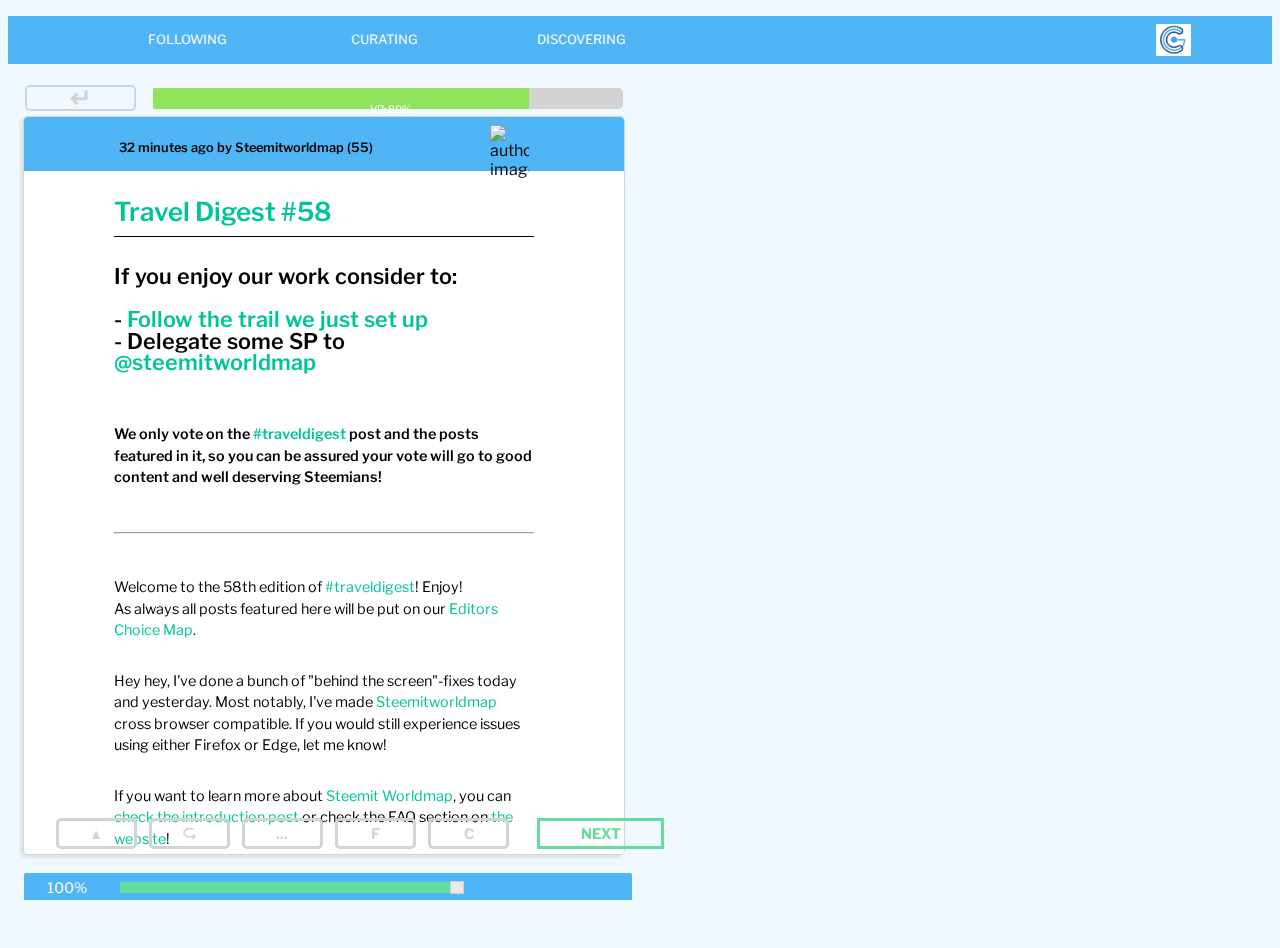
==== commit 6dc7a7e1: "Changing VH to %" ====
--- a/index.html
+++ b/index.html
@@ -190,8 +190,8 @@
 
         <!--Starting value needs to be set in filters too if not set 100-->
         <div id="upvoteSliderDiv" class="noselect">
+            <p id="slidervalue">100%</p>
             <!--<p id="voteNow">▲</p>--><input id="upvoteSlider" type="range" min="1" max="100" step="1" value="100">
-            <p id="slidervalue">100%</p>
         </div>
         <div id="commentBox"></div>
     </div>
--- a/CSS/index.css
+++ b/CSS/index.css
@@ -1,6 +1,11 @@
+html {
+    height: 100%;
+}
+
 body {
     background-color: aliceblue;
-    overflow: hidden;
+    height: 100%;
+    overflow-y: hidden;
 }
 
 .noselect {
@@ -59,6 +64,7 @@
     background-color: #50b5f4;
     overflow: auto;
     overflow-y: hidden;
+    height: 2em;
 }
 
 #header li {
@@ -66,9 +72,8 @@
     display: inline-block;
     text-align: center;
     float: left;
+    line-height: 3em;
     font-size: 0.7em;
-    line-height: 7vh;
-    height: 7vh;
 }
 
 #filtermenu {
@@ -87,9 +92,7 @@
 #filtermenu img {
     width: 50%;
     object-fit: scale-down;
-    max-height: 5vh;
-    /*padding-top: 1vh;
-    padding-bottom: 1vh;*/
+    max-height: 2.5em;
     vertical-align: middle;
 }
 
@@ -99,9 +102,7 @@
 
 #steemconnect img {
     width: 65%;
-    max-height: 5vh;
-/*    padding-top: 1.5vh;
-    padding-bottom: 0.5vh;*/
+    max-height: 2.5em;
     vertical-align: middle;
     object-fit: scale-down;
 }
@@ -123,9 +124,9 @@
     background-color: white;
     border: 1px solid lightgray;
     position: fixed;
-    top: 17.5vh;
+    top: 17.5%;
     width: 97.5%;
-    height: 65vh;
+    height: 50%;
     left: 0;
     right: 0;
     margin-left: auto;
@@ -145,28 +146,32 @@
 
 }
 
+#postRelated {
+    height: calc(100% - 2em);
+}
+
 #lastPost {
     display: inline-block;
-    margin-top: 1.5vh;
-    margin-bottom: 1.5vh;
+    margin-top: 0.2em;
+    margin-bottom: 0.2em;
     margin-left: calc(3% - 2px);
     margin-right: calc(3% - 2px);
     width: 15%;
-    height: calc(3.5vh - 4px);
-    line-height: 3.5vh;
+    height: calc(0.8em - 4px);
+    line-height: calc(0.8em - 4px);
     text-align: center;
     text-align: center;
     font-family: 'Libre Franklin', sans-serif;
     font-size: 1.6em;
     font-weight: bold;
-    padding-bottom: 0.5vh;
-    padding-top: 0.5vh;
+    padding-bottom: 0.1em;
+    padding-top: 0.1em;
     padding-left: 1%;
     padding-right: 1%;
     border: 2px solid lightgray;
     color: lightgray;
     border-radius: 5px;
-    float: right;
+    float: left;
 }
 
 #lastPost:hover {
@@ -177,30 +182,28 @@
 
 #progressbarOuter {
     display: inline-block;
-    margin-top: 2vh;
-    margin-bottom: 2vh;
-    height: 3.5vh;
-    width: calc(74.5% - 4px);
-    margin-left: 2.5%;
+    margin-top: 0.5em;
+    height: 1.3em;
+    width: calc(75% - 4px);
     background-color: lightgray;
     border-radius: 5px;
 }
 
 #vpText {
-    width: calc(74.5% - 4px);
+    width: calc(75% - 4px);
     position: absolute;
     text-align: center;
     color: white;
     font-family: 'Libre Franklin', sans-serif;
     font-size: 0.65em;
-    line-height: 3.5vh;
+    line-height: 230%;
 }
 
 
 /*Set width of this with js*/
 
 #progressbarInner {
-    height: 3.5vh;
+    height: 1.3em;
     max-width: 100%;
     background-color: rgba(117, 232, 41, 0.7);
     width: 80%;
@@ -214,9 +217,9 @@
     width: 95%;
     margin-left: auto;
     margin-right: auto;
-    height: 77vh;
+    height: calc(100% - 6.2em);
     border-radius: 5px;
-    -webkit-box-shadow: -0.5vh 0.5vh 0.5vh rgba(0, 0, 0, 0.08);
+    -webkit-box-shadow: -0.15em 0.15em 0.15em rgba(0, 0, 0, 0.08);
 }
 
 #postTitle {
@@ -225,21 +228,19 @@
 }
 
 #postInfo {
-    line-height: 3.5vh;
-    padding: 1vh;
+    line-height: 1.2em;
+    padding: 0.5em;
     background-color: #50b5f4;
     color: black;
-    height: 7vh;
+    height: 2.4em;
     width: auto;
 }
 
 #authorImageDiv {
-    width: 7vh;
-    height: 7vh;
-    overflow: auto;
+    max-height: 2.4em;
+    width: 2.4em;
     display: inline-block;
     float: right;
-    padding-right: 2vh;
 }
 
 #authorImage {
@@ -251,10 +252,9 @@
 }
 
 #postInfoTableDiv {
-    padding-left: 1.5vh;
     float: left;
     max-height: 100%;
-    max-width: calc(100% - 11vh);
+    width: calc(100% - 2.4em);
     overflow: hidden;
 }
 
@@ -277,7 +277,6 @@
 #postInfoTable tr, td, th{
     height: 0.7em;
     text-align: center;
-    line-height: 3.5vh;
 }
 
 #authorTh{
@@ -291,16 +290,15 @@
 #postInfo li {
     display: inline-block;
     font-size: 0.7em;
-    line-height: 5vh;
 }
 
 
 #postBody {
+    height: calc(100% - 3.7em);
     background-color: white;
-    height: calc(70vh - 2px);
     overflow-y: scroll;
-    padding-left: 1.5vh;
-    padding-right: 2vh;
+    padding-left: 0.5em;
+    padding-right: 0.8em;
     font-size: 0.8em;
     line-height: 1.5em;
     display: block;
@@ -365,12 +363,12 @@
 
 #curationTools {
     width: 97%;
-    margin-left: 1.5%;
-    margin-right: 1.5%;
-    /*margin-top: 1vh;*/
-    height: calc(8.5vh - 2px);
+    height: calc(2em + 7px);
     overflow: hidden;
     /*background-color: #efefef;*/
+    position: fixed;
+    bottom: 1.15em;
+    left: 1.5%;
 }
 
 #curationTools li {
@@ -381,8 +379,7 @@
     font-family: 'Libre Franklin', sans-serif;
     font-size: 0.9em;
     font-weight: bold;
-    margin-top: 1vh;
-    margin-bottom: 1vh;
+    margin-top: 0.25em;
 }
 
 #curationTools li:hover {
@@ -399,8 +396,9 @@
     border: 3px solid #62DD9A;
     color: #62DD9A;
     float: right;
-    height: 5vh;
-    line-height: 5vh;
+    height: 1.5em;
+    line-height: calc(1.5em + 2px);
+
 }
 
 .arrow:hover {
@@ -410,12 +408,12 @@
 
 .postAction {
     width: calc(13% - 6px);
-    border-radius: 12px;
+    border-radius: 5px;
     border: 3px solid lightgray;
     color: lightgray;
     float: left;
-    height: 5vh;
-    line-height: 5vh;
+    height: 1.5em;
+    line-height: calc(1.5em + 2px);
 }
 
 .postAction:hover {
@@ -425,40 +423,34 @@
 
 #upvoteSliderDiv {
     position: fixed;
-    width: calc(95% - 0.4em);
-    left: 2.5%;
-    right: 2.5%;
-    bottom: calc(8.5vh - 2px);
-    /*padding-top: 0.5vh;*/
-    padding-bottom: 0.5vh;
+    bottom: 0;
+    width: 96%;
+    margin-left: 2%;
     background-color: #50b5f4;
     text-align: center;
-    height: 5vh;
-    border-top-left-radius: 5px;
-    border-top-right-radius: 5px;
+    height: 1.2em;
     /*display: none;*/
+    border-top-right-radius: 2px;
+    border-top-left-radius: 2px;
 }
 
 #upvoteSlider {
-    margin-left: 3%;
-    width: 60%;
+    width: calc(57% - 3px);
     float: left;
     -webkit-appearance: none;
     -moz-appearance: none;
-    height: 1.5vh;
+    height: 0.6em;
+    margin-top: 0.45em;
     background-color: #62DD9A;
-    margin-top: 1.75vh;
     outline: none;
-    margin-right: 2%;
 }
 
 #upvoteSlider::-webkit-slider-thumb {
     -webkit-appearance: none !important;
     background-color: #E9E9E9;
     border: 1px solid #CECECE;
-    height: 3vh;
-    width: 3vh;
-    border-radius: 100px;
+    height: 1em;
+    width: 1em;
 }
 
 #upvoteSlider::-webkit-slider-thumb:hover {
@@ -466,55 +458,31 @@
 }
 
 #slidervalue {
-    padding-left: 3%;
+    width: calc(13% + 6px);
     padding-right: 1.5%;
     float: left;
-    line-height: 5vh;
+    margin-top: 0.2em;
+    line-height: 1.2em;
     font-size: 0.8em;
     color: white;
     font-family: 'Libre Franklin', sans-serif;
-}
-
-#voteNow {
-    margin-left: 2%;
-    width: 10%;
-    float: left;
-    margin-top: 0.75vh;
-    margin-bottom: 0.75vh;
-    line-height: 3.5vh;
-    font-size: 0.8em;
-    color: lightgray;
-    border-radius: 100px;
-    font-family: 'Libre Franklin', sans-serif;
-    background-color: white;
-    -webkit-box-sizing: border-box;
-    /* Safari/Chrome, other WebKit */
-    -moz-box-sizing: border-box;
-    /* Firefox, other Gecko */
-    box-sizing: border-box;
-    /* Opera/IE 8+ */
-}
-
-#voteNow:hover {
-    background-color: #62DD9A;
-    color: white;
-    cursor: pointer;
+    text-align: center;
 }
 
 #sc2Img {
     text-align: center;
     width: 100%;
-    height: 15vh;
+    max-height: 25%;
     object-fit: contain;
-    padding-top: 10vh;
+    padding-top: 15%;
 }
 
 .logButton {
     width: 20%;
     margin: 0 auto;
     text-align: center;
-    margin-top: 2vh;
-    padding: 2vh;
+    margin-top: 1em;
+    padding: 0.7em;
     background-color: #50b5f4;
     color: white;
     text-transform: uppercase;
@@ -531,8 +499,6 @@
     text-align: center;
     width: 20%;
     margin: 0 auto;
-    margin-top: 2vh;
-    padding: 2vh;
     background-color: #50b5f4;
 }
 
@@ -550,100 +516,36 @@
 
 @media (min-width: 500px) {
     #postBody {
-        background-color: white;
-        height: 79vh;
-        overflow-y: scroll;
         font-size: 0.9em;
-        line-height: 1.6em;
-        padding-left: 10%;
-        padding-right: 10%;
+        line-height: 1.5em;
+        padding-left: 15%;
+        padding-right: 15%;
     }
 
     #header {
-        height: 5vh;
+        height: 3em;
     }
 
     #header li {
         font-size: 0.8em;
-        line-height: 5vh;
-    }
-
-    #filtermenu img {
-        width: 60%;
-        max-height: 3vh;
-        /*padding-top: 1vh;
-        padding-bottom: 1vh;*/
-        vertical-align: middle;
-        object-fit: scale-down;
-    }
-
-    #steemconnect img {
-        width: 60%;
-        max-height: 3vh;
-/*        padding-top: 1vh;
-        padding-bottom: 1vh;*/
-        object-fit: scale-down;
-    }
-
-    .textHeader {
-        width: 25%;
-        color: white;
-        font-family: 'Libre Franklin', sans-serif;
-    }
-
-    #lastPost {
-        margin-top: calc(1vh - 4px);
-        margin-bottom: calc(1vh - 4px);
-        width: 15%;
-        height: calc(2.5vh - 4px);
-        line-height: 2.5vh;
+        line-height: 3.7em;
+    }
+
+
+    #postText {
+        height: calc(100% - 8.2em);
+    }
+
+    #authorImageDiv {
+        margin-right: 15%;
+    }
+
+    #postInfoTableDiv {
         float: left;
-    }
-
-    #lastPost:hover {
-        cursor: pointer;
-        color: #50b5f4;
-        border: 2px solid #50b5f4;
-    }
-
-    #progressbarOuter {
-        margin-top: 1vh;
-        margin-bottom: 1vh;
-        height: 2.5vh;
-        margin-left: 0%;
-        margin-right: 2.5%;
-    }
-
-    #vpText {
-        line-height: 2.5vh;
-        font-size: 0.8em;
-    }
-
-
-    /*Set width of this with js*/
-    #progressbarInner {
-        height: 2.5vh;
-    }
-
-    #postText {
-        height: 85vh;
-    }
-
-    #postInfo {
-        padding-top: 0.5vh;
-        padding-bottom: 0.5vh;
-        line-height: 2.5vh;
-        height: 5vh;
-    }
-
-    #authorImageDiv {
-        width: 5vh;
-        height: 5vh;
-        padding-right: 0;
-    }
-
-    #postInfoTableDiv {
-        padding-left: 0px;
+        margin-left: 15%;
+        max-height: 100%;
+        width: calc(60% - 2.4em);
+        overflow: hidden;
     }
 
     #infoP {
@@ -653,57 +555,35 @@
     #infoP2 {
         font-size: 0.7em;
     }
-
     #curationTools {
-        height: calc(4.5vh - 2px);
-        overflow: hidden;
-        /*background-color: #efefef;*/
-    }
-
-    #curationTools li {
-        font-size: 0.9em;
-        font-weight: bold;
-        margin-top: 0.5vh;
-        margin-bottom: 0.5vh;
-    }
-
+        height: calc(3em + 7px);
+        bottom: 0.9em;
+    }
     .arrow {
-        height: 3vh;
-        line-height: 3vh;
-    }
-
+        height: 1.75em;
+        line-height: calc(1.75em + 2px);
+    }
     .postAction {
-        height: 3vh;
-        line-height: 3vh;
+        height: 1.75em;
+        line-height: calc(1.75em + 2px);
     }
 
     #upvoteSliderDiv {
-        position: fixed;
-        left: 2.5%;
-        right: 2.5%;
-        bottom: 5vh;
-        padding-top: 0.5vh;
-        padding-bottom: 0.5vh;
-        background-color: #50b5f4;
-        text-align: center;
-        height: 5vh;
-        border-top-left-radius: 5px;
-        border-top-right-radius: 5px;
-        /*display: none;*/
+        height: 1.7em;
     }
 
     #upvoteSlider {
-        height: 1.5vh;
-        margin-top: 0.75vh;
-        margin-right: 2%;
-    }
-
+        height: 0.8em;
+        margin-top: 0.7em;
+    }
     #slidervalue {
-        line-height: 3.5vh;
+        line-height: 1.7em;
         font-size: 0.9em;
         color: white;
         font-family: 'Libre Franklin', sans-serif;
     }
+
+    /*
 
     #voteNow {
         margin-left: 2%;
@@ -718,13 +598,11 @@
         font-family: 'Libre Franklin', sans-serif;
         background-color: white;
         -webkit-box-sizing: border-box;
-        /* Safari/Chrome, other WebKit */
         -moz-box-sizing: border-box;
-        /* Firefox, other Gecko */
         box-sizing: border-box;
-        /* Opera/IE 8+ */
-    }
-
+        
+    }
+*/
 }
 
 @media (min-width: 1023px) {
@@ -740,8 +618,6 @@
     #header li {
         float: left;
         font-size: 0.8em;
-        line-height: 5vh;
-        height: 5vh;
         width: 16.666%;
         text-align: center;
     }
@@ -758,14 +634,6 @@
     #steemconnect {
         float: right !important;
         text-align: center !important;
-    }
-
-    #steemconnect img {
-        width: 60%;
-        max-height: 3vh;
-        /*padding-top: 1vh;
-        padding-bottom: 1vh;*/
-        object-fit: scale-down;
     }
 
     .textHeader {
@@ -774,140 +642,20 @@
         font-family: 'Libre Franklin', sans-serif;
     }
 
-    #lastPost {
-        margin-top: calc(1vh - 4px);
-        margin-bottom: calc(1vh - 4px);
-        width: 15%;
-        height: calc(2.5vh - 4px);
-        line-height: 2.5vh;
-        float: left;
-    }
-
-    #lastPost:hover {
-        cursor: pointer;
-        color: #50b5f4;
-        border: 2px solid #50b5f4;
-    }
-
-    #progressbarOuter {
-        margin-top: 1vh;
-        margin-bottom: 1vh;
-        height: 2.5vh;
-        margin-left: 0%;
-        margin-right: 2.5%;
-    }
-
-    #vpText {
-        line-height: 2.5vh;
-        width: calc(74.5% / 2 - 4px);
-        font-size: 0.8em;
-    }
-
-
-    /*Set width of this with js*/
-    #progressbarInner {
-        height: 2.5vh;
-    }
-
-    #postText {
-        height: 85vh;
-    }
-
-    #postInfo {
-        padding-top: 0.5vh;
-        padding-bottom: 0.5vh;
-        line-height: 2.5vh;
-        height: 5vh;
-    }
-
-    #authorImageDiv {
-        width: 5vh;
-        height: 5vh;
-        padding-right: 0;
-    }
-
-    #postInfoTableDiv {
-        padding-left: 0px;
-    }
-
-    #infoP {
-        font-size: 0.8em;
-    }
-
-    #infoP2 {
-        font-size: 0.7em;
-    }
-
     #curationTools {
-        height: calc(4.5vh - 2px);
-        overflow: hidden;
-        /*background-color: #efefef;*/
-    }
-
-    #curationTools li {
-        font-size: 0.9em;
-        font-weight: bold;
-        margin-top: 0.5vh;
-        margin-bottom: 0.5vh;
-    }
-
-    .arrow {
-        height: 3vh;
-        line-height: 3vh;
-    }
-
-    .postAction {
-        height: 3vh;
-        line-height: 3vh;
+        width: 48.5%;
+        left: 0.75%;
     }
 
     #upvoteSliderDiv {
         position: fixed;
-        width: calc(94% / 2 - 0.4em);
-        left: 1.5%;
-        right: 1.5%;
-        bottom: 5vh;
-        padding-top: 0.5vh;
-        padding-bottom: 0.5vh;
-        background-color: #50b5f4;
-        text-align: center;
-        height: 3vh;
-        border-top-left-radius: 5px;
-        border-top-right-radius: 5px;
-        /*display: none;*/
-    }
-
-    #upvoteSlider {
-        height: 1.5vh;
-        margin-top: 0.75vh;
-        margin-right: 2%;
-    }
-
-    #slidervalue {
-        line-height: 3.5vh;
-        font-size: 0.9em;
-        color: white;
-        font-family: 'Libre Franklin', sans-serif;
-    }
-
-    #voteNow {
-        margin-left: 2%;
-        width: 10%;
-        float: left;
-        margin-top: 0.5vh;
-        margin-bottom: 0.5vh;
-        line-height: 2.5vh;
-        font-size: 0.8em;
-        color: lightgray;
-        border-radius: 100px;
-        font-family: 'Libre Franklin', sans-serif;
-        background-color: white;
-        -webkit-box-sizing: border-box;
-        /* Safari/Chrome, other WebKit */
-        -moz-box-sizing: border-box;
-        /* Firefox, other Gecko */
-        box-sizing: border-box;
-        /* Opera/IE 8+ */
-    }
-
-}
+        bottom: 0;
+        width: 47.5%;
+        margin-left: 1.25%;
+    }
+
+    #vpText {
+        width: calc(37.5% - 4px);
+    }
+
+}
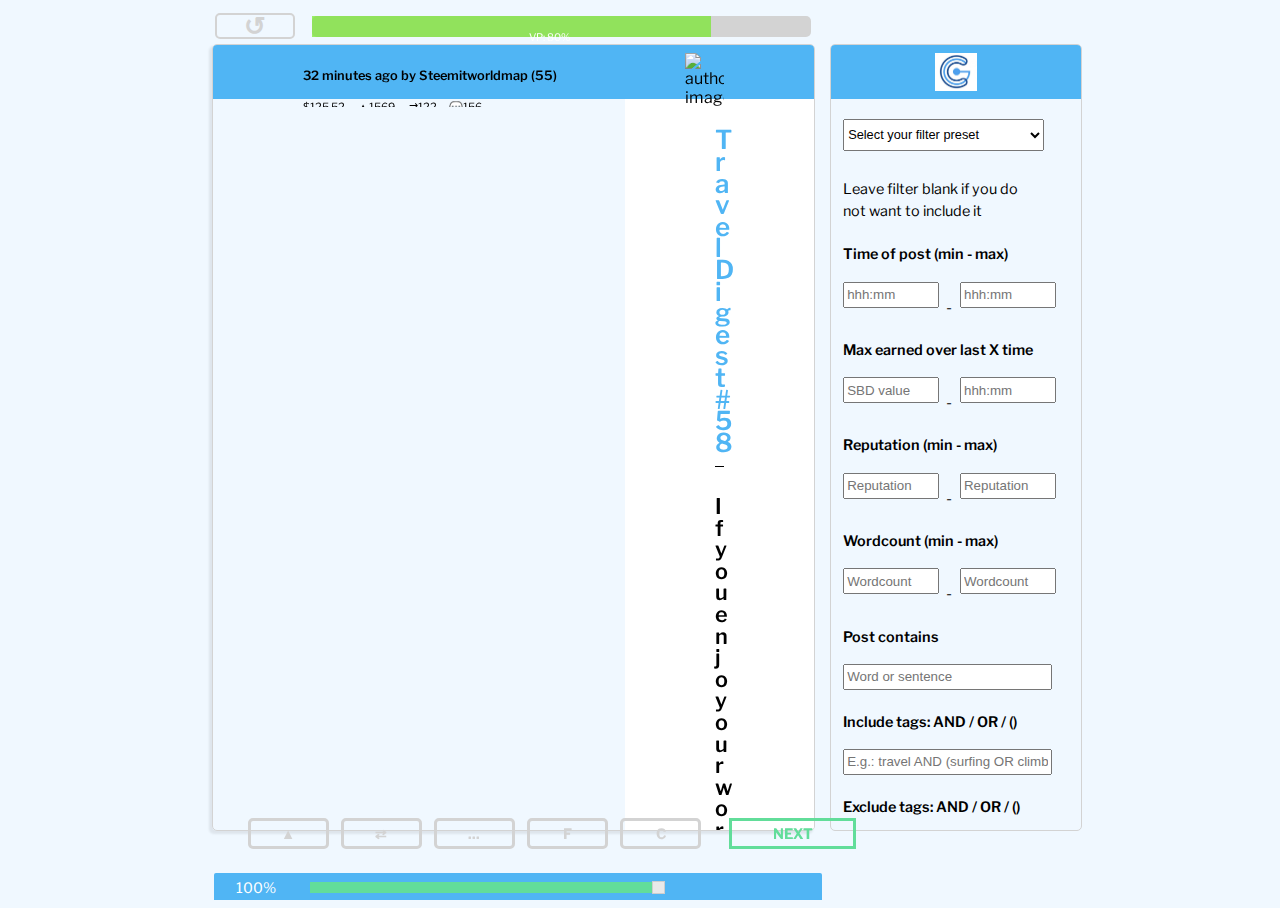
==== commit 2ddcd2bc: "Layout changes + consolidation of JS" ====
--- a/index.html
+++ b/index.html
@@ -5,7 +5,7 @@
 <head>
     <title>Learn to curie</title>
     <meta charset="UTF-8">
-    <meta name="viewport" content="initial-scale=1.0">
+    <meta name="viewport" content="width=device-width, initial-scale=1.0">
     <link rel="stylesheet" type="text/css" href="https://cdnjs.cloudflare.com/ajax/libs/meyer-reset/2.0/reset.css">
     <link rel="stylesheet" type="text/css" href="CSS/index.css">
     <link href="https://fonts.googleapis.com/css?family=Libre+Franklin|Dosis:400,700" rel="stylesheet">
@@ -25,13 +25,14 @@
     <ul id="header" class="noselect">
         <ul>
             <li id="steemconnect"><img id="loginProfile" src="IMG/sc2.png" alt="login"></li>
-            <li id="following" class="textHeader">Following</li>
+            <!--<li id="following" class="textHeader">Following</li>
             <li id="curating" class="textHeader">Curating</li>
-            <li id="discovering" class="textHeader">Discovering</li>
+            <li id="discovering" class="textHeader">Discovering</li>-->
+            <li id="home"><img src="IMG/185038-128.png" alt="home"></li>
             <li id="filtermenu"><img src="IMG/2265317-64.png" alt="filter"></li>
         </ul>
     </ul>
-    
+
     <div id="steemConnectDiv">
         <img src="IMG/sc2.png" id="sc2Img">
         <p id="loginButton" class="logButton">Login</p>
@@ -86,14 +87,14 @@
             <p id="vpText">VP: <span id="vpPercentage">80</span>%</p>
             <div id="progressbarInner"></div>
         </div>
-        <p class="noselect" id="lastPost">&#8629;</p>
+        <p class="noselect" id="lastPost">↺</p>
         <div id="postText">
             <div id="postInfo">
                 <div id="authorImageDiv"><img id="authorImage" src="https://steemitimages.com/u/steemitworldmap/avatar" alt="author image" /></div>
 
                 <div id="postInfoTableDiv">
                     <p id="infoP"><span id="howOld">32 minutes ago</span> by <span id="authorName">Steemitworldmap</span> (<span id="authorRep">55</span>)</p>
-                    <p id="infoP2"><span id="postSbd">$125.52</span>&nbsp;&nbsp;&nbsp;&nbsp;&nbsp;&nbsp;<span id="postUpvotes">▲1569</span>&nbsp;&nbsp;&nbsp;&nbsp;&nbsp;&nbsp;<span id="postResteems">↪122</span>&nbsp;&nbsp;&nbsp;&nbsp;&nbsp;&nbsp;<span id="postComments">&#x1f4ac;156</span></p>
+                    <p id="infoP2"><span id="postSbd">$125.52</span>&nbsp;&nbsp;&nbsp;&nbsp;&nbsp;&nbsp;<span id="postUpvotes">▲1569</span>&nbsp;&nbsp;&nbsp;&nbsp;&nbsp;&nbsp;<span id="postResteems">	⇄122</span>&nbsp;&nbsp;&nbsp;&nbsp;&nbsp;&nbsp;<span id="postComments">&#x1f4ac;156</span></p>
                     <!--<table id="postInfoTable">
                 <tr>
                     <th id="authorTh">Author</th>
@@ -178,7 +179,7 @@
         <ul id="curationTools" class="noselect">
             <!--<li id="goPrev" class="arrow"><img src="IMG/arrowleft.png" alt="arrow"></li>-->
             <li id="upvote" class="postAction">▲</li>
-            <li id="resteem" class="postAction">⮎</li>
+            <li id="resteem" class="postAction">⇄</li>
             <li id="comment" class="postAction">...</li>
             <!--Update with + if not following, - if already following-->
             <li id="follow" class="postAction">F<span id="followSpan"></span></li>
@@ -195,6 +196,55 @@
         </div>
         <div id="commentBox"></div>
     </div>
+    <div id="filterRelated">
+        <!--<p id="logInFS">LOG IN</p>-->
+        <div id="logInFS">
+        <img src="IMG/sc2.png" alt="log in" id="loginProfile2">
+        </div>
+        <!--select filter preset dropdown, available filters, save as (prompt name), remove (prompt are you sure)-->
+        <!--        - Min. - max. time (e.g.: 10 - 25min old)
+- Max reward (e.g.: < 5 SBD)
+- Max earned in past X time: (e.g.: max earned 50 SBD over last 7 days)
+- Min - max reputation
+- Include tags with AND / OR queries e.g.: Travel OR (Photography AND nature)
+- Exclude tags with AND / OR queries
+- Word count?
+- Body contains
+- User
+TODO: SHOW ERRORS IF VALUES ARE NOT VALID!!!!
+Do we really need the AND / OR / () IN tags??
+-->
+        <select id="presets">
+            <option id="selectPreset" value="" disabled selected>Select your filter preset</option>
+            <option>Test preset</option>
+        </select>
+        <p class="filterText2">Leave filter blank if you do not want to include it</p>
+        <!--<p class="filterText">Specific user</p>
+        <input id="specificUser" class="oneInput" placeholder="@username">-->
+        <p class="filterText">Time of post (min - max)</p>
+        <input id="minTime" class="twoInput twoFirst" placeholder="hhh:mm">
+        <p class="inputSplit">-</p><input id="maxTime" class="twoInput" placeholder="hhh:mm">
+        <p class="filterText">Max earned over last X time</p>
+        <input id="totalReward" class="twoInput twoFirst" placeholder="SBD value">
+        <p class="inputSplit">-</p><input id="totalTime" class="twoInput" placeholder="hhh:mm">
+        <p class="filterText">Reputation (min - max)</p>
+        <input id="minRep" class="twoInput twoFirst" placeholder="Reputation">
+        <p class="inputSplit">-</p><input id="maxRep" class="twoInput" placeholder="Reputation">
+        <p class="filterText">Wordcount (min - max)</p>
+        <input id="minWC" class="twoInput twoFirst" placeholder="Wordcount">
+        <p class="inputSplit">-</p><input id="maxWC" class="twoInput" placeholder="Wordcount">
+        <p class="filterText">Post contains</p>
+        <input id="bodyContains" class="oneInput" placeholder="Word or sentence">
+        <p class="filterText">Include tags: AND / OR / ()</p>
+        <input id="includeTags" class="oneInput" placeholder="E.g.: travel AND (surfing OR climbing)">
+        <p class="filterText">Exclude tags: AND / OR / ()</p>
+        <input id="excludeTags" class="oneInput" placeholder="E.g.: travel AND (surfing OR climbing)">
+        <p class="filterText">Posts from specific users</p>
+        <input id="specificUser" class="oneInput" placeholder="@username, @username,...">
+        <p class="filterText">Posts from group of users</p>
+        <input type="checkbox" class="groupCheck groupCheck1" id="followingInput" name="following" value="following"><label for="followingInput" class="groupLabel">following</label>
+        <input type="checkbox" id="curatingInput" class="groupCheck" name="curating" value="curating"><label for="curatingInput" class="groupLabel">curating</label>
+    </div>
 </body>
 
 </html>
--- a/CSS/index.css
+++ b/CSS/index.css
@@ -6,6 +6,7 @@
     background-color: aliceblue;
     height: 100%;
     overflow-y: hidden;
+    overflow-x: hidden;
 }
 
 .noselect {
@@ -71,13 +72,24 @@
     text-transform: uppercase;
     display: inline-block;
     text-align: center;
-    float: left;
-    line-height: 3em;
-    font-size: 0.7em;
+    /* float: left;*/
+    padding-top: 0.2em;
+    padding-bottom: 0.2em;
+}
+
+#home {
+    width: 70%;
+}
+
+#home img {
+    object-fit: scale-down;
+    max-height: 1.6em;
+    vertical-align: middle;
 }
 
 #filtermenu {
     width: 15%;
+    float: right;
     /*width: 12.5%;
     color: white;
     color: white;
@@ -90,19 +102,18 @@
 }
 
 #filtermenu img {
-    width: 50%;
     object-fit: scale-down;
-    max-height: 2.5em;
+    max-height: 1.6em;
     vertical-align: middle;
 }
 
 #steemconnect {
-    width: 10%;
+    width: 15%;
+    float: left;
 }
 
 #steemconnect img {
-    width: 65%;
-    max-height: 2.5em;
+    max-height: 1.6em;
     vertical-align: middle;
     object-fit: scale-down;
 }
@@ -112,6 +123,8 @@
     color: white;
     font-family: 'Libre Franklin', sans-serif;
     vertical-align: middle;
+    border-top-right-radius: 5px;
+    border-top-left-radius: 5px;
 }
 
 #header li:hover {
@@ -156,7 +169,7 @@
     margin-bottom: 0.2em;
     margin-left: calc(3% - 2px);
     margin-right: calc(3% - 2px);
-    width: 15%;
+    width: calc(11% - 6px);
     height: calc(0.8em - 4px);
     line-height: calc(0.8em - 4px);
     text-align: center;
@@ -184,7 +197,7 @@
     display: inline-block;
     margin-top: 0.5em;
     height: 1.3em;
-    width: calc(75% - 4px);
+    width: calc(79%);
     background-color: lightgray;
     border-radius: 5px;
 }
@@ -220,6 +233,7 @@
     height: calc(100% - 6.2em);
     border-radius: 5px;
     -webkit-box-shadow: -0.15em 0.15em 0.15em rgba(0, 0, 0, 0.08);
+    overflow-x: hidden;
 }
 
 #postTitle {
@@ -229,15 +243,16 @@
 
 #postInfo {
     line-height: 1.2em;
-    padding: 0.5em;
+    /*padding: 0.5em;*/
     background-color: #50b5f4;
     color: black;
+    height: 3.4em;
+    width: auto;
+}
+
+#authorImageDiv {
+    margin-top: 0.5em;
     height: 2.4em;
-    width: auto;
-}
-
-#authorImageDiv {
-    max-height: 2.4em;
     width: 2.4em;
     display: inline-block;
     float: right;
@@ -246,15 +261,16 @@
 #authorImage {
     display: block;
     max-width: 100%;
-    max-height: 100%;
+    max-height: 3.4em;
     object-fit: cover;
     cursor: pointer;
 }
 
 #postInfoTableDiv {
+    padding-top: 0.5em;
     float: left;
-    max-height: 100%;
-    width: calc(100% - 2.4em);
+    max-height: 3.4em;
+    width: calc(100% - 3.2em);
     overflow: hidden;
 }
 
@@ -345,12 +361,14 @@
 }
 
 #postBody a {
-    color: #00c499;
+    /*color: #00c499;*/
+    color: #50b5f4;
     text-decoration: none;
 }
 
 #postBody a:hover {
-    color: #00D5A9;
+    /*color: #00D5A9;*/
+    color: #3b98d6;
 }
 
 #postBody ul {
@@ -435,7 +453,7 @@
 }
 
 #upvoteSlider {
-    width: calc(57% - 3px);
+    width: calc(59% - 3px);
     float: left;
     -webkit-appearance: none;
     -moz-appearance: none;
@@ -514,6 +532,93 @@
     background-color: #3b98d6;
 }*/
 
+#filterRelated {
+    display: none;
+    width: 100%;
+    margin: 0 auto;
+    height: calc(100% - 2em);
+    font-family: 'Libre Franklin', sans-serif;
+    overflow-y: auto;
+    overflow-x: hidden;
+}
+
+#presets {
+    width: 90%;
+    margin-left: 5%;
+    margin-right: 5%;
+    line-height: 1.5em;
+    height: 2em;
+    margin-top: 0.7em;
+    font-size: 0.7em;
+}
+
+#presets:disabled {
+    color: gray;
+}
+
+.filterText {
+    font-size: 0.8em;
+    line-height: 1.5em;
+    padding-bottom: 0em;
+    font-weight: 600;
+    width: 90%;
+    margin-left: 5%;
+    margin-right: 5%;
+    padding-top: 0.5em;
+    padding-bottom: 0.1em;
+    clear: both;
+}
+
+.filterText2 {
+    font-size: 0.8em;
+    line-height: 1.5em;
+    padding-top: 1em;
+    width: 90%;
+    margin-left: 5%;
+    margin-right: 5%;
+}
+
+
+.twoInput {
+    width: 40%;
+    display: inline-block;
+    float: left;
+}
+
+.twoFirst {
+    margin-left: 5%;
+}
+
+.oneInput {
+    width: 90%;
+    margin-left: 5%;
+    margin-right: 5%;
+}
+
+.inputSplit {
+    display: inline-block;
+    text-align: center;
+    width: calc(10% - 4px);
+    float: left;
+}
+
+.oneInput,
+.twoInput {
+    display: block;
+}
+
+.groupCheck1 {
+    margin-left: 5%;
+}
+
+.groupLabel {
+    font-size: 0.8em;
+}
+
+#logInFS {
+    display: none;
+}
+
 @media (min-width: 500px) {
     #postBody {
         font-size: 0.9em;
@@ -527,10 +632,20 @@
     }
 
     #header li {
-        font-size: 0.8em;
-        line-height: 3.7em;
-    }
-
+        padding-top: 0.3em;
+        padding-bottom: 0.3em;
+    }
+    #filtermenu img {
+        max-height: 2.4em;
+    }
+
+    #steemconnect img {
+        max-height: 2.4em;
+    }
+
+    #home img {
+        max-height: 2.4em;
+    }
 
     #postText {
         height: calc(100% - 8.2em);
@@ -603,12 +718,107 @@
         
     }
 */
+    #filterRelated {
+        width: 100%;
+        margin-top: 2.5em;
+    }
+
+    #presets {
+        width: 60%;
+        margin-left: 20%;
+        margin-right: 20%;
+        height: 2.5em;
+        margin-top: 1.5em;
+        font-size: 0.8em;
+    }
+
+    .filterText {
+        font-size: 0.9em;
+        width: 60%;
+        margin-left: 20%;
+        margin-right: 20%;
+    }
+
+    .filterText2 {
+        font-size: 0.9em;
+        width: 60%;
+        margin-left: 20%;
+        margin-right: 20%;
+    }
+    .oneInput {
+        width: 60%;
+        margin-left: 20%;
+        margin-right: 20%;
+    }
+
+    .twoInput {
+        width: 27.5%;
+    }
+    .twoFirst {
+        margin-left: 20%;
+    }
+
+    .inputSplit {
+        width: calc(5% - 4px)
+    }
+
+    .oneInput,
+    .twoInput {
+        height: 1.5em;
+    }
+
+    .groupCheck1 {
+        margin-left: 20%;
+    }
+
+    .groupLabel {
+        font-size: 0.9em;
+    }
+
+
 }
 
 @media (min-width: 1023px) {
+    /*#logInFS {
+        background-color: #50b5f4;
+        display: block;
+        color: white;
+        text-align: center;
+        font-family: 'Libre Franklin', sans-serif;
+        font-weight: 600;
+        line-height: 3.4em;
+    }*/
+    
+    #logInFS {
+        background-color: #50b5f4;
+        display: block;
+        height: 3.4em;
+        text-align: center;
+    }
+    
+    #logInFS img{
+        object-fit: scale-down;
+        height: 2.4em;
+        margin-top: 0.5em;
+    }
+    
+    #logInFS:hover {
+        cursor: pointer;
+        background-color: #3b98d6;
+    }
+    
+    #header {
+        display: none;
+    }
     /* Styles */
     #postRelated {
+        padding-left: 15%;
         width: 50%;
+        float: left;
+        height: 100%;
+    }
+    #postText {
+        height: calc(100% - 7.2em);
     }
 
     #steemConnectDiv {
@@ -635,7 +845,9 @@
         float: right !important;
         text-align: center !important;
     }
-
+    #following {
+        margin-left: 15%;
+    }
     .textHeader {
         width: 25%;
         color: white;
@@ -644,7 +856,7 @@
 
     #curationTools {
         width: 48.5%;
-        left: 0.75%;
+        left: 15.75%;
     }
 
     #upvoteSliderDiv {
@@ -658,4 +870,53 @@
         width: calc(37.5% - 4px);
     }
 
-}
+    #filterRelated {
+        border: 1px solid #D3D3D3;
+        display: block;
+        width: calc(20% - 2px);
+        margin-top: 2.25em;
+        padding-left: 0%;
+        float: left;
+        height: calc(100% - 7.2em);
+        font-family: 'Libre Franklin', sans-serif;
+        border-radius: 5px;
+    }
+
+    #presets {
+        width: 80%;
+        margin-left: 5%;
+        margin-right: 5%;
+    }
+
+    .filterText {
+        width: 80%;
+        margin-left: 5%;
+        margin-right: 5%;
+    }
+
+    .filterText2 {
+        width: 80%;
+        margin-left: 5%;
+        margin-right: 5%;
+    }
+    .oneInput {
+        width: 80%;
+        margin-left: 5%;
+        margin-right: 5%;
+    }
+
+    .twoInput {
+        width: 35%;
+    }
+    .twoFirst {
+        margin-left: 5%;
+    }
+
+    .inputSplit {
+        width: calc(10% - 4px)
+    }
+    .groupCheck1 {
+        margin-left: 5%;
+    }
+
+}
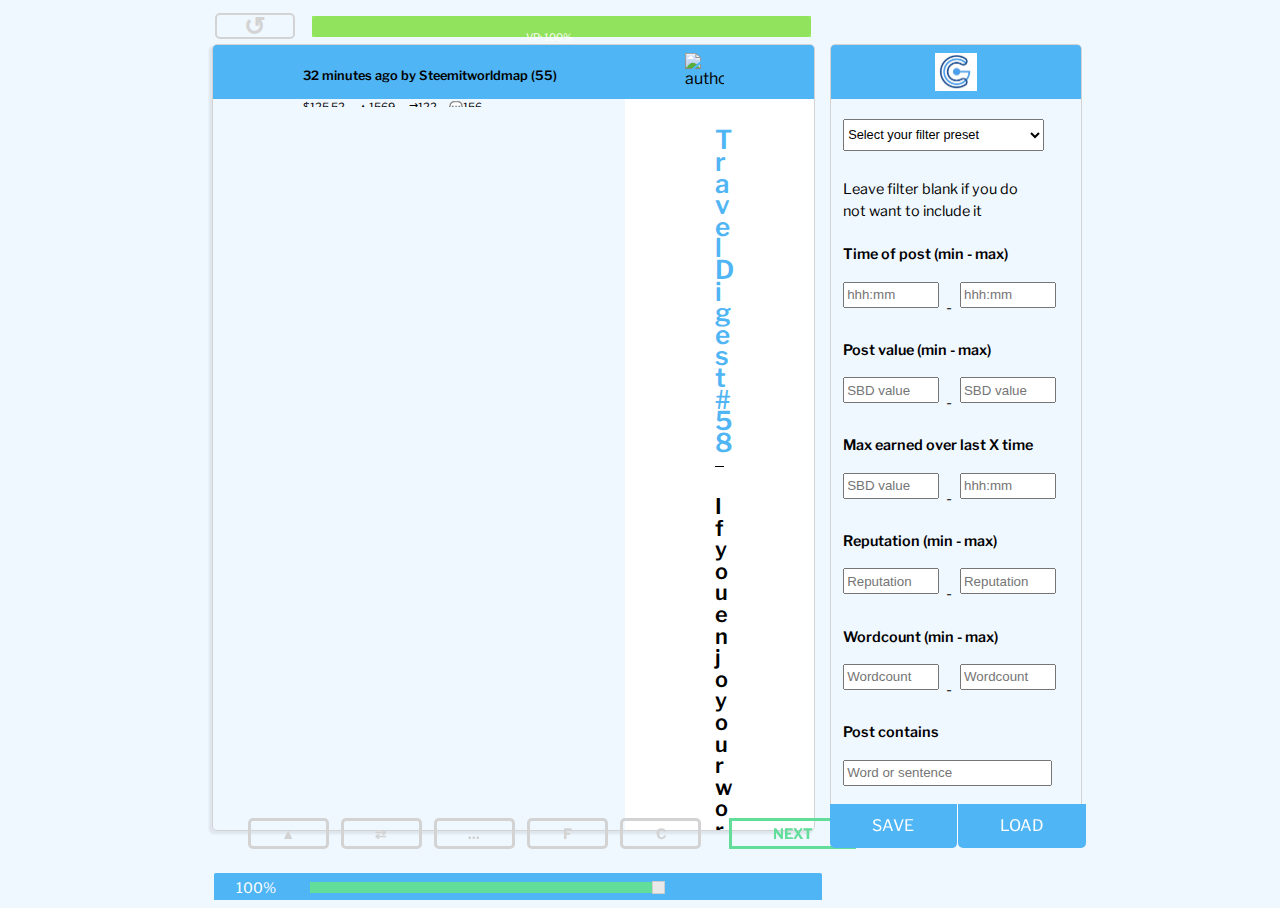
==== commit dc8f8417: "Voting % via SC2 and save/load button" ====
--- a/index.html
+++ b/index.html
@@ -84,7 +84,7 @@
     <div id="postRelated">
         <!--set vpPercentage with jquery-->
         <div id="progressbarOuter" class="noselect">
-            <p id="vpText">VP: <span id="vpPercentage">80</span>%</p>
+            <p id="vpText">VP: <span id="vpPercentage">100</span>%</p>
             <div id="progressbarInner"></div>
         </div>
         <p class="noselect" id="lastPost">↺</p>
@@ -224,6 +224,9 @@
         <p class="filterText">Time of post (min - max)</p>
         <input id="minTime" class="twoInput twoFirst" placeholder="hhh:mm">
         <p class="inputSplit">-</p><input id="maxTime" class="twoInput" placeholder="hhh:mm">
+        <p class="filterText">Post value (min - max)</p>
+        <input id="minValue" class="twoInput twoFirst" placeholder="SBD value">
+        <p class="inputSplit">-</p><input id="maxValue" class="twoInput" placeholder="SBD value">
         <p class="filterText">Max earned over last X time</p>
         <input id="totalReward" class="twoInput twoFirst" placeholder="SBD value">
         <p class="inputSplit">-</p><input id="totalTime" class="twoInput" placeholder="hhh:mm">
@@ -239,11 +242,18 @@
         <input id="includeTags" class="oneInput" placeholder="E.g.: travel AND (surfing OR climbing)">
         <p class="filterText">Exclude tags: AND / OR / ()</p>
         <input id="excludeTags" class="oneInput" placeholder="E.g.: travel AND (surfing OR climbing)">
-        <p class="filterText">Posts from specific users</p>
+        <p class="filterText">Specific users</p>
         <input id="specificUser" class="oneInput" placeholder="@username, @username,...">
+        <p class="filterText">Exclude specific users</p>
+        <input id="excludeSpecificUser" class="oneInput" placeholder="@username, @username,...">
         <p class="filterText">Posts from group of users</p>
         <input type="checkbox" class="groupCheck groupCheck1" id="followingInput" name="following" value="following"><label for="followingInput" class="groupLabel">following</label>
         <input type="checkbox" id="curatingInput" class="groupCheck" name="curating" value="curating"><label for="curatingInput" class="groupLabel">curating</label>
+        <div id="spacingOut"></div>
+        <div id="saveLoad">
+            <p id="saveFilter">Save</p>
+            <p id="loadFilter">Load</p>
+        </div>
     </div>
 </body>
 
--- a/CSS/index.css
+++ b/CSS/index.css
@@ -219,7 +219,7 @@
     height: 1.3em;
     max-width: 100%;
     background-color: rgba(117, 232, 41, 0.7);
-    width: 80%;
+    width: 100%;
 }
 
 #postText {
@@ -261,7 +261,7 @@
 #authorImage {
     display: block;
     max-width: 100%;
-    max-height: 3.4em;
+    max-height: 2.4em;
     object-fit: cover;
     cursor: pointer;
 }
@@ -269,8 +269,8 @@
 #postInfoTableDiv {
     padding-top: 0.5em;
     float: left;
-    max-height: 3.4em;
-    width: calc(100% - 3.2em);
+    max-height: 2.4em;
+    width: calc(100% - 2.4em);
     overflow: hidden;
 }
 
@@ -617,6 +617,39 @@
 
 #logInFS {
     display: none;
+}
+
+#spacingOut {
+    height: 3em;
+}
+
+#saveLoad {
+    position: fixed;
+    bottom: 0em;
+    width: 90%;
+    margin-left: 4.5%;
+    margin-right: 3.5%;
+}
+
+#saveLoad p {
+    width: calc(50% - 0.5px);
+    display: inline-block;
+    text-align: center;
+    color: white;
+    background-color: #50b5f4;
+    padding-bottom: 0.25em;
+    padding-top: 0.25em;
+    float: left;
+    text-transform: uppercase;
+}
+
+#saveLoad p:hover {
+    background-color: #3b98d6;
+    cursor: pointer;
+}
+
+#saveFilter {
+    border-right: 1px solid white;
 }
 
 @media (min-width: 500px) {
@@ -775,6 +808,17 @@
         font-size: 0.9em;
     }
 
+    #saveLoad {
+        width: 60%;
+        margin-left: 20%;
+        margin-right: 20%;
+    }
+
+    #saveLoad p {
+        height: 2em;
+        line-height: 2em;
+    }
+
 
 }
 
@@ -788,25 +832,24 @@
         font-weight: 600;
         line-height: 3.4em;
     }*/
-    
     #logInFS {
         background-color: #50b5f4;
         display: block;
         height: 3.4em;
         text-align: center;
     }
-    
-    #logInFS img{
+
+    #logInFS img {
         object-fit: scale-down;
         height: 2.4em;
         margin-top: 0.5em;
     }
-    
+
     #logInFS:hover {
         cursor: pointer;
         background-color: #3b98d6;
     }
-    
+
     #header {
         display: none;
     }
@@ -879,7 +922,8 @@
         float: left;
         height: calc(100% - 7.2em);
         font-family: 'Libre Franklin', sans-serif;
-        border-radius: 5px;
+        border-top-left-radius: 5px;
+        border-top-right-radius: 5px;
     }
 
     #presets {
@@ -918,5 +962,17 @@
     .groupCheck1 {
         margin-left: 5%;
     }
-
-}
+    
+    #saveLoad {
+        bottom: 2.25em;
+        width: 20%;
+        margin-left: -1px;
+        margin-right: 0px;
+    }
+    #saveLoad p {
+        height: 2.25em;
+        line-height: 2.25em;
+        border-bottom-left-radius: 5px;
+        border-bottom-right-radius: 5px;
+    }
+}
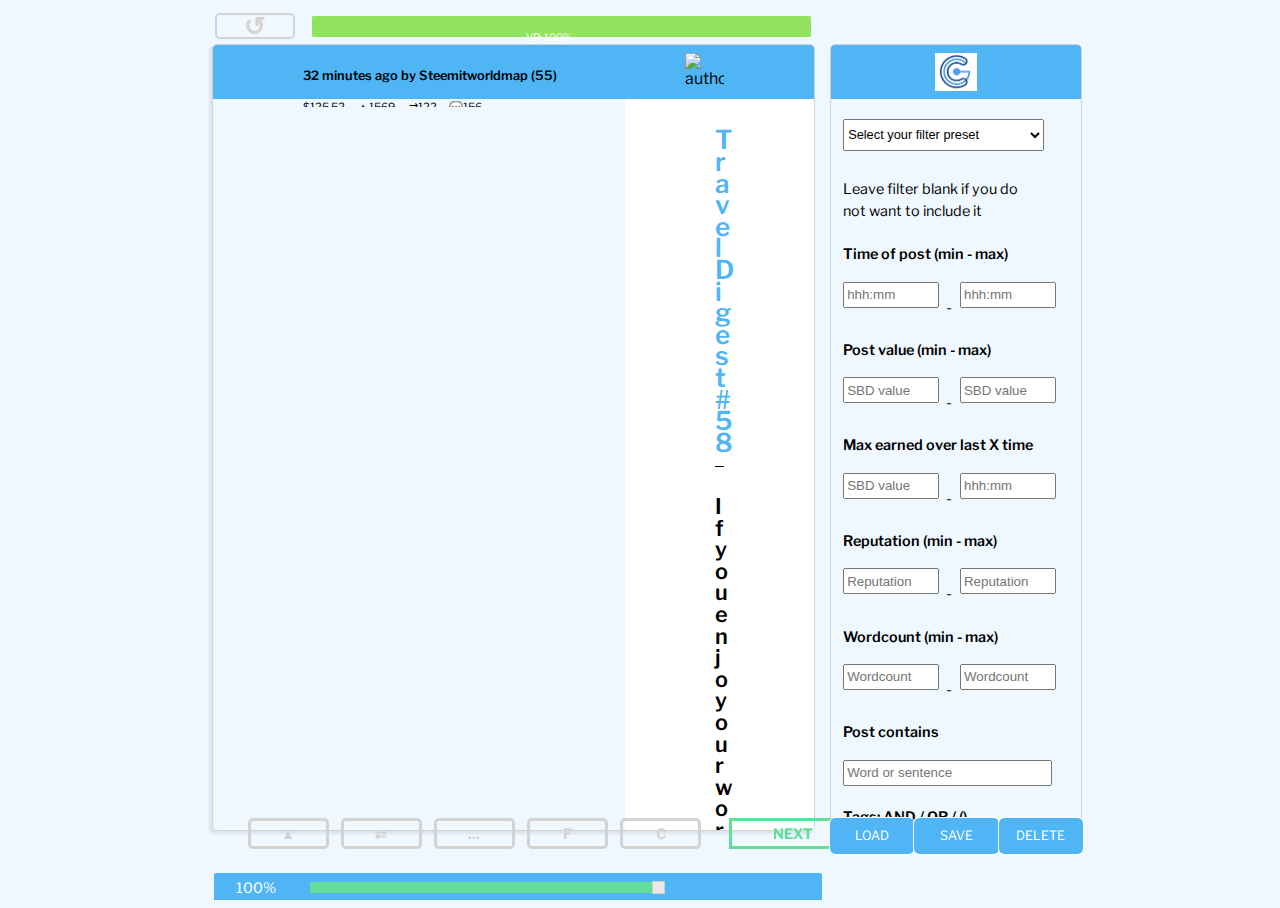
==== commit a814bed7: "Update JS starting values + vars" ====
--- a/index.html
+++ b/index.html
@@ -199,60 +199,62 @@
     <div id="filterRelated">
         <!--<p id="logInFS">LOG IN</p>-->
         <div id="logInFS">
-        <img src="IMG/sc2.png" alt="log in" id="loginProfile2">
-        </div>
-        <!--select filter preset dropdown, available filters, save as (prompt name), remove (prompt are you sure)-->
+            <img src="IMG/sc2.png" alt="log in" id="loginProfile2">
+        </div>
+        <!--select filter preset dropdown, available filters, save as (prompt name), delete (prompt are you sure)-->
         <!--        - Min. - max. time (e.g.: 10 - 25min old)
-- Max reward (e.g.: < 5 SBD)
-- Max earned in past X time: (e.g.: max earned 50 SBD over last 7 days)
-- Min - max reputation
-- Include tags with AND / OR queries e.g.: Travel OR (Photography AND nature)
-- Exclude tags with AND / OR queries
-- Word count?
-- Body contains
-- User
 TODO: SHOW ERRORS IF VALUES ARE NOT VALID!!!!
 Do we really need the AND / OR / () IN tags??
 -->
-        <select id="presets">
+        <div id="filterBody">
+            <select id="presets">
             <option id="selectPreset" value="" disabled selected>Select your filter preset</option>
-            <option>Test preset</option>
+            <!--<option id="newPreset">Create new</option>-->
         </select>
-        <p class="filterText2">Leave filter blank if you do not want to include it</p>
-        <!--<p class="filterText">Specific user</p>
+            <p class="filterText2">Leave filter blank if you do not want to include it</p>
+            <!--<p class="filterText">Specific user</p>
         <input id="specificUser" class="oneInput" placeholder="@username">-->
-        <p class="filterText">Time of post (min - max)</p>
-        <input id="minTime" class="twoInput twoFirst" placeholder="hhh:mm">
-        <p class="inputSplit">-</p><input id="maxTime" class="twoInput" placeholder="hhh:mm">
-        <p class="filterText">Post value (min - max)</p>
-        <input id="minValue" class="twoInput twoFirst" placeholder="SBD value">
-        <p class="inputSplit">-</p><input id="maxValue" class="twoInput" placeholder="SBD value">
-        <p class="filterText">Max earned over last X time</p>
-        <input id="totalReward" class="twoInput twoFirst" placeholder="SBD value">
-        <p class="inputSplit">-</p><input id="totalTime" class="twoInput" placeholder="hhh:mm">
-        <p class="filterText">Reputation (min - max)</p>
-        <input id="minRep" class="twoInput twoFirst" placeholder="Reputation">
-        <p class="inputSplit">-</p><input id="maxRep" class="twoInput" placeholder="Reputation">
-        <p class="filterText">Wordcount (min - max)</p>
-        <input id="minWC" class="twoInput twoFirst" placeholder="Wordcount">
-        <p class="inputSplit">-</p><input id="maxWC" class="twoInput" placeholder="Wordcount">
-        <p class="filterText">Post contains</p>
-        <input id="bodyContains" class="oneInput" placeholder="Word or sentence">
-        <p class="filterText">Include tags: AND / OR / ()</p>
-        <input id="includeTags" class="oneInput" placeholder="E.g.: travel AND (surfing OR climbing)">
-        <p class="filterText">Exclude tags: AND / OR / ()</p>
-        <input id="excludeTags" class="oneInput" placeholder="E.g.: travel AND (surfing OR climbing)">
-        <p class="filterText">Specific users</p>
-        <input id="specificUser" class="oneInput" placeholder="@username, @username,...">
-        <p class="filterText">Exclude specific users</p>
-        <input id="excludeSpecificUser" class="oneInput" placeholder="@username, @username,...">
-        <p class="filterText">Posts from group of users</p>
-        <input type="checkbox" class="groupCheck groupCheck1" id="followingInput" name="following" value="following"><label for="followingInput" class="groupLabel">following</label>
-        <input type="checkbox" id="curatingInput" class="groupCheck" name="curating" value="curating"><label for="curatingInput" class="groupLabel">curating</label>
-        <div id="spacingOut"></div>
+            <p class="filterText">Time of post (min - max)</p>
+            <input id="minTime" class="twoInput twoFirst" placeholder="hhh:mm">
+            <p class="inputSplit">-</p><input id="maxTime" class="twoInput" placeholder="hhh:mm">
+            <p class="filterText">Post value (min - max)</p>
+            <input id="minValue" class="twoInput twoFirst" placeholder="SBD value">
+            <p class="inputSplit">-</p><input id="maxValue" class="twoInput" placeholder="SBD value">
+            <p class="filterText">Max earned over last X time</p>
+            <input id="totalReward" class="twoInput twoFirst" placeholder="SBD value">
+            <p class="inputSplit">-</p><input id="totalTime" class="twoInput" placeholder="hhh:mm">
+            <p class="filterText">Reputation (min - max)</p>
+            <input id="minRep" class="twoInput twoFirst" placeholder="Reputation">
+            <p class="inputSplit">-</p><input id="maxRep" class="twoInput" placeholder="Reputation">
+            <p class="filterText">Wordcount (min - max)</p>
+            <input id="minWC" class="twoInput twoFirst" placeholder="Wordcount">
+            <p class="inputSplit">-</p><input id="maxWC" class="twoInput" placeholder="Wordcount">
+            <p class="filterText">Post contains</p>
+            <input id="bodyContains" class="oneInput" placeholder="Word or sentence">
+            <p class="filterText">Tags: AND / OR / ()</p>
+            <input id="includeTags" class="oneInput" placeholder="E.g.: travel AND (surfing OR climbing)">
+            <p class="filterText">Exclude tags: AND / OR / ()</p>
+            <input id="excludeTags" class="oneInput" placeholder="E.g.: travel AND (surfing OR climbing)">
+            <p class="filterText">Specific users</p>
+            <input id="specificUser" class="oneInput" placeholder="@username, @username,...">
+            <p class="filterText">Exclude specific users</p>
+            <input id="excludeSpecificUser" class="oneInput" placeholder="@username, @username,...">
+            <p class="filterText">Group of users</p>
+            <input type="checkbox" class="groupCheck groupCheck1" id="followingInput" name="following" value="following"><label for="followingInput" class="groupLabel">following</label>
+            <input type="checkbox" id="curatingInput" class="groupCheck" name="curating" value="curating"><label for="curatingInput" class="groupLabel">curating</label>
+            <p class="filterText">Sort posts</p>
+
+            <input type="radio" id="newToOld" class="groupCheck groupCheck1 sortCheck" name="sortPost" value="newToOld" checked><label for="newToOld" class="groupLabel">date asc</label>
+            <input type="radio" id="oldToNew" class="groupCheck sortCheck" name="sortPost" value="oldToNew"><label for="oldToNew" class="groupLabel">date desc</label><br>
+            <input type="radio" id="valueASC" class="groupCheck groupCheck1" name="sortPost" value="valueASC"><label for="valueASC" class="groupLabel">sbd asc &nbsp;</label>
+            <input type="radio" id="valueDESC" class="groupCheck" name="sortPost" value="valueDESC"><label for="valueDESC" class="groupLabel">sbd desc &nbsp;</label>
+
+            <div id="spacingOut"></div>
+        </div>
         <div id="saveLoad">
+            <p id="loadFilter">Load</p>
             <p id="saveFilter">Save</p>
-            <p id="loadFilter">Load</p>
+            <p id="delteFilter">Delete</p>
         </div>
     </div>
 </body>
--- a/CSS/index.css
+++ b/CSS/index.css
@@ -611,6 +611,10 @@
     margin-left: 5%;
 }
 
+.sortCheck {
+    margin-bottom: 0.5em;
+}
+
 .groupLabel {
     font-size: 0.8em;
 }
@@ -620,7 +624,7 @@
 }
 
 #spacingOut {
-    height: 3em;
+    height: 2em;
 }
 
 #saveLoad {
@@ -632,7 +636,7 @@
 }
 
 #saveLoad p {
-    width: calc(50% - 0.5px);
+    width: 33%;
     display: inline-block;
     text-align: center;
     color: white;
@@ -641,6 +645,12 @@
     padding-top: 0.25em;
     float: left;
     text-transform: uppercase;
+    outline: 1px solid white;
+    border-top-left-radius: 5px;
+    border-top-right-radius: 5px;
+    font-size: 0.8em;
+    line-height: 1.4em;
+    height: 1.4em;
 }
 
 #saveLoad p:hover {
@@ -648,9 +658,9 @@
     cursor: pointer;
 }
 
-#saveFilter {
+/*#saveFilter {
     border-right: 1px solid white;
-}
+}*/
 
 @media (min-width: 500px) {
     #postBody {
@@ -823,15 +833,7 @@
 }
 
 @media (min-width: 1023px) {
-    /*#logInFS {
-        background-color: #50b5f4;
-        display: block;
-        color: white;
-        text-align: center;
-        font-family: 'Libre Franklin', sans-serif;
-        font-weight: 600;
-        line-height: 3.4em;
-    }*/
+
     #logInFS {
         background-color: #50b5f4;
         display: block;
@@ -924,6 +926,12 @@
         font-family: 'Libre Franklin', sans-serif;
         border-top-left-radius: 5px;
         border-top-right-radius: 5px;
+        overflow-y: hidden;
+    }
+
+    #filterBody {
+        height: calc(100% - 3.4em);
+        overflow-y: auto;
     }
 
     #presets {
@@ -962,9 +970,9 @@
     .groupCheck1 {
         margin-left: 5%;
     }
-    
+
     #saveLoad {
-        bottom: 2.25em;
+        bottom: 2.1em;
         width: 20%;
         margin-left: -1px;
         margin-right: 0px;
@@ -975,4 +983,7 @@
         border-bottom-left-radius: 5px;
         border-bottom-right-radius: 5px;
     }
-}
+    #spacingOut {
+        height: 0.5em;
+    }
+}
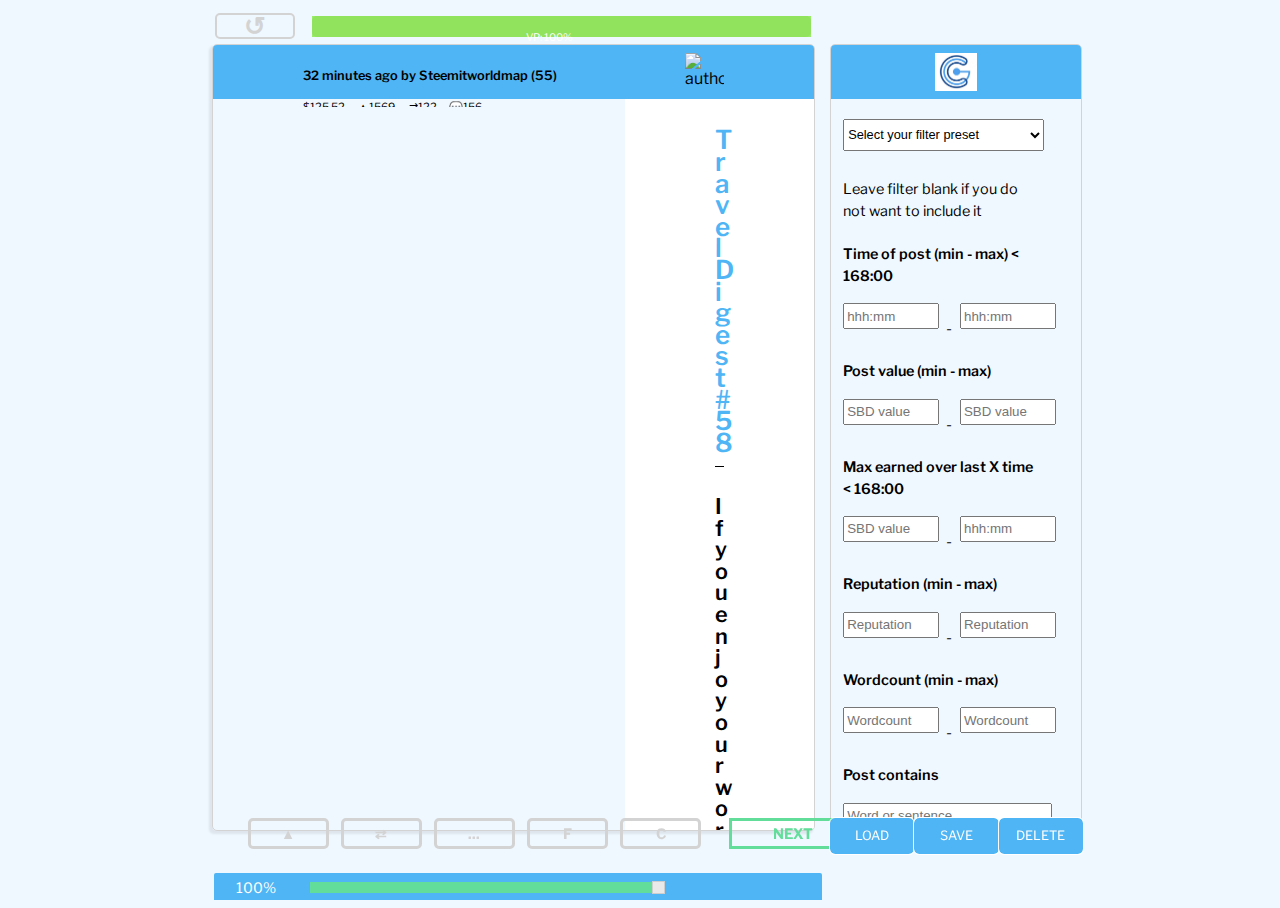
==== commit 38ec7f20: "Filters to JSON" ====
--- a/index.html
+++ b/index.html
@@ -214,36 +214,37 @@
             <p class="filterText2">Leave filter blank if you do not want to include it</p>
             <!--<p class="filterText">Specific user</p>
         <input id="specificUser" class="oneInput" placeholder="@username">-->
-            <p class="filterText">Time of post (min - max)</p>
+            <p class="filterText">Time of post (min - max) &lt; 168:00</p>
             <input id="minTime" class="twoInput twoFirst" placeholder="hhh:mm">
             <p class="inputSplit">-</p><input id="maxTime" class="twoInput" placeholder="hhh:mm">
             <p class="filterText">Post value (min - max)</p>
-            <input id="minValue" class="twoInput twoFirst" placeholder="SBD value">
-            <p class="inputSplit">-</p><input id="maxValue" class="twoInput" placeholder="SBD value">
-            <p class="filterText">Max earned over last X time</p>
-            <input id="totalReward" class="twoInput twoFirst" placeholder="SBD value">
+            <input id="minValue" type="number" step="0.01" min="0" class="twoInput twoFirst" placeholder="SBD value">
+            <p class="inputSplit">-</p><input id="maxValue" type="number" step="0.01" min="0" class="twoInput" placeholder="SBD value">
+            <p class="filterText">Max earned over last X time &lt; 168:00</p>
+            <input id="totalReward" type="number" step="0.01" min="0" class="twoInput twoFirst" placeholder="SBD value">
             <p class="inputSplit">-</p><input id="totalTime" class="twoInput" placeholder="hhh:mm">
             <p class="filterText">Reputation (min - max)</p>
-            <input id="minRep" class="twoInput twoFirst" placeholder="Reputation">
-            <p class="inputSplit">-</p><input id="maxRep" class="twoInput" placeholder="Reputation">
+            <input id="minRep" class="twoInput twoFirst" type="number" step="1" min="0" placeholder="Reputation">
+            <p class="inputSplit">-</p><input id="maxRep" type="number" step="1" min="0" class="twoInput" placeholder="Reputation">
             <p class="filterText">Wordcount (min - max)</p>
-            <input id="minWC" class="twoInput twoFirst" placeholder="Wordcount">
-            <p class="inputSplit">-</p><input id="maxWC" class="twoInput" placeholder="Wordcount">
+            <input id="minWC" type="number" step="1" min="0" class="twoInput twoFirst" placeholder="Wordcount">
+            <p class="inputSplit">-</p><input id="maxWC" type="number" step="1" min="0" class="twoInput" placeholder="Wordcount">
             <p class="filterText">Post contains</p>
             <input id="bodyContains" class="oneInput" placeholder="Word or sentence">
-            <p class="filterText">Tags: AND / OR / ()</p>
-            <input id="includeTags" class="oneInput" placeholder="E.g.: travel AND (surfing OR climbing)">
-            <p class="filterText">Exclude tags: AND / OR / ()</p>
-            <input id="excludeTags" class="oneInput" placeholder="E.g.: travel AND (surfing OR climbing)">
+            <p class="filterText">Tags:</p>
+            <input id="includeTags" class="oneInput" placeholder="Seperate tags by comma">
+            <p class="filterText">Exclude tags:</p>
+            <input id="excludeTags" class="oneInput" placeholder="Seperate tags by comma">
             <p class="filterText">Specific users</p>
             <input id="specificUser" class="oneInput" placeholder="@username, @username,...">
             <p class="filterText">Exclude specific users</p>
             <input id="excludeSpecificUser" class="oneInput" placeholder="@username, @username,...">
+            
             <p class="filterText">Group of users</p>
             <input type="checkbox" class="groupCheck groupCheck1" id="followingInput" name="following" value="following"><label for="followingInput" class="groupLabel">following</label>
             <input type="checkbox" id="curatingInput" class="groupCheck" name="curating" value="curating"><label for="curatingInput" class="groupLabel">curating</label>
+            
             <p class="filterText">Sort posts</p>
-
             <input type="radio" id="newToOld" class="groupCheck groupCheck1 sortCheck" name="sortPost" value="newToOld" checked><label for="newToOld" class="groupLabel">date asc</label>
             <input type="radio" id="oldToNew" class="groupCheck sortCheck" name="sortPost" value="oldToNew"><label for="oldToNew" class="groupLabel">date desc</label><br>
             <input type="radio" id="valueASC" class="groupCheck groupCheck1" name="sortPost" value="valueASC"><label for="valueASC" class="groupLabel">sbd asc &nbsp;</label>
--- a/CSS/index.css
+++ b/CSS/index.css
@@ -624,7 +624,7 @@
 }
 
 #spacingOut {
-    height: 2em;
+    height: 3em;
 }
 
 #saveLoad {
@@ -763,7 +763,6 @@
 */
     #filterRelated {
         width: 100%;
-        margin-top: 2.5em;
     }
 
     #presets {
@@ -828,8 +827,6 @@
         height: 2em;
         line-height: 2em;
     }
-
-
 }
 
 @media (min-width: 1023px) {
